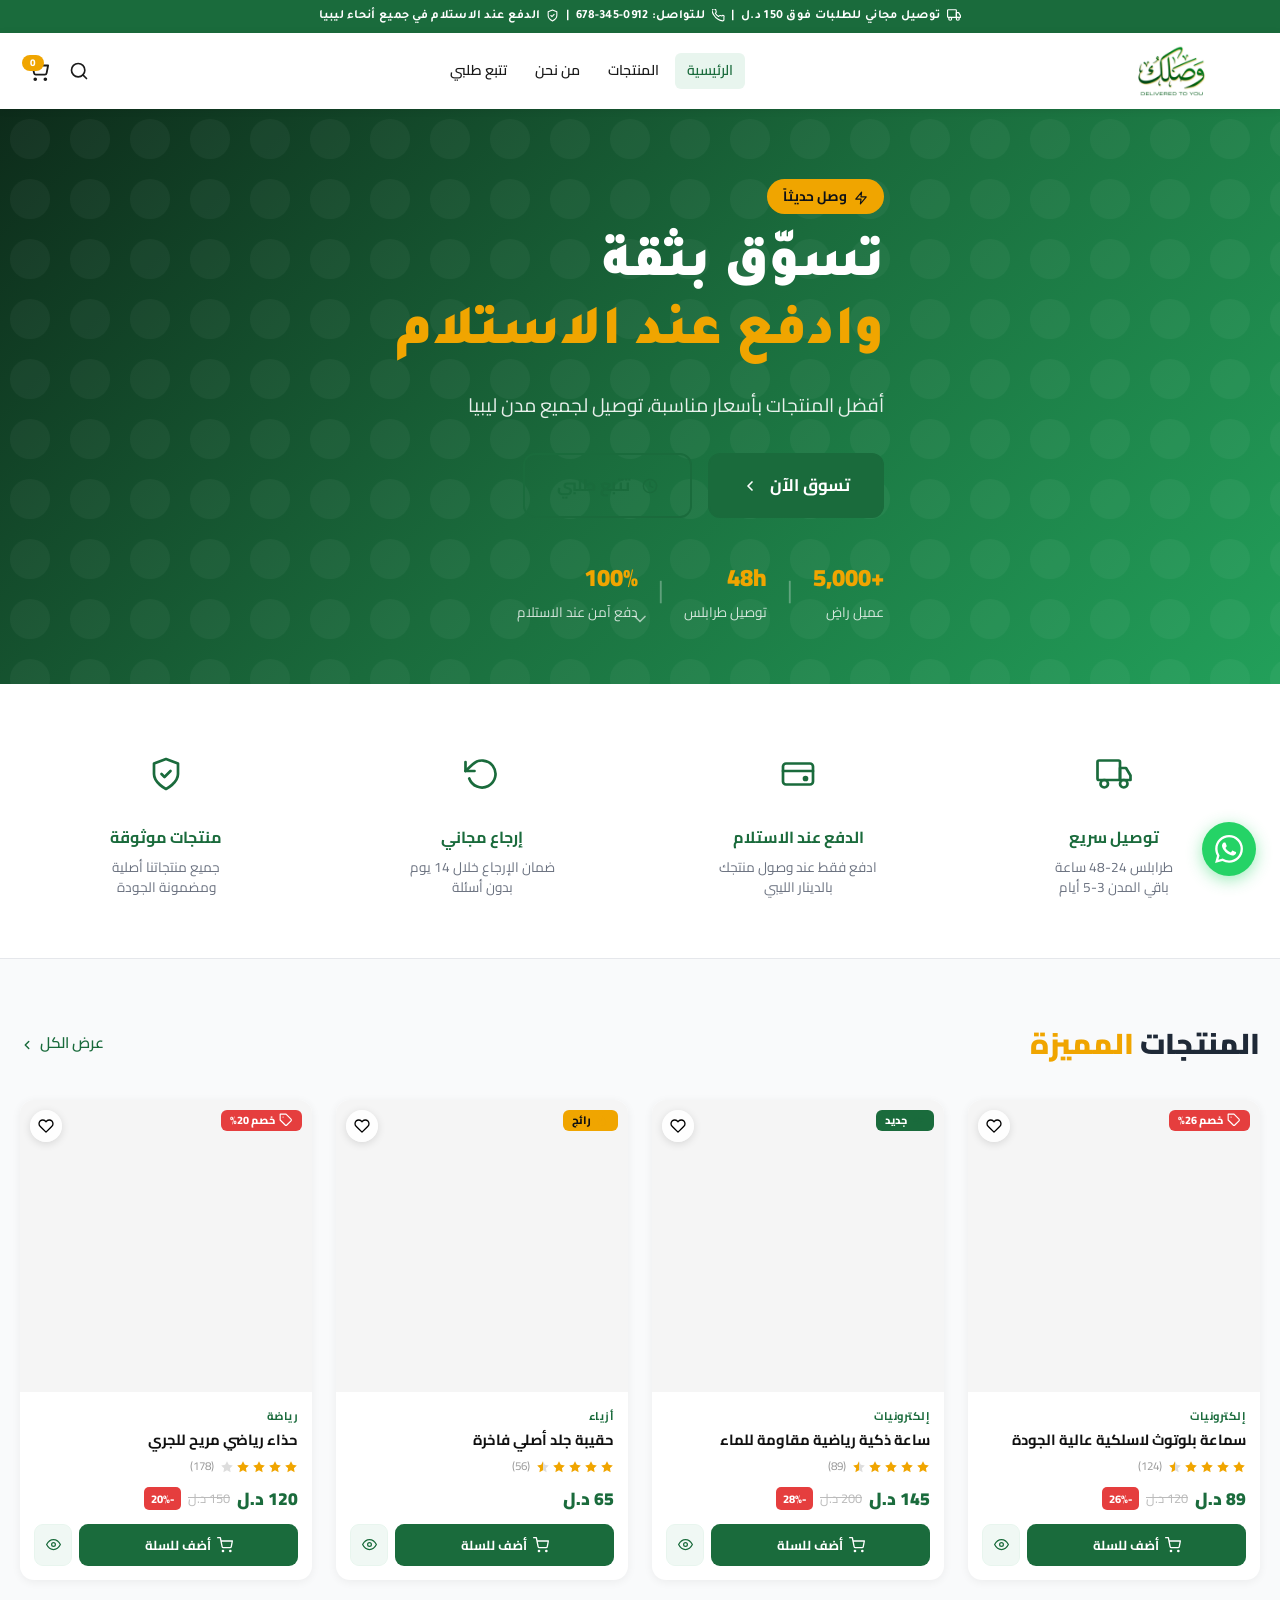
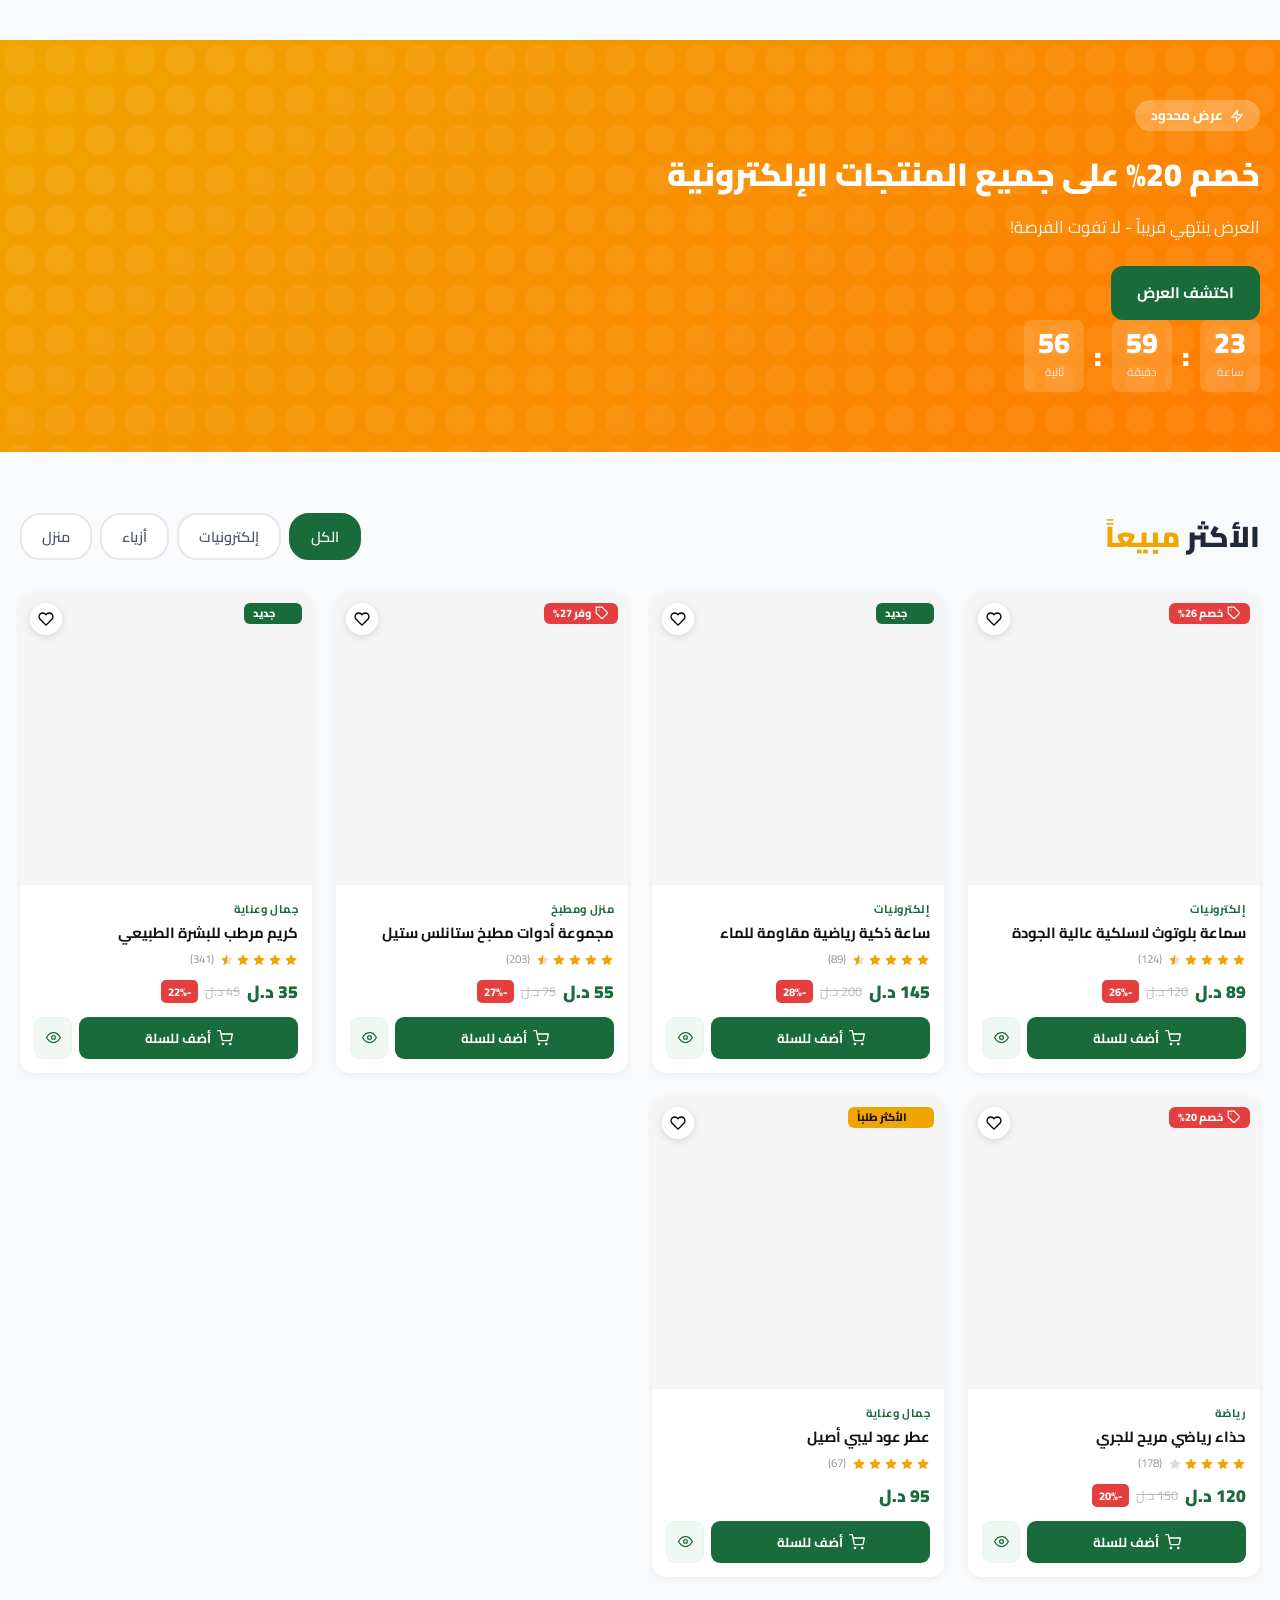
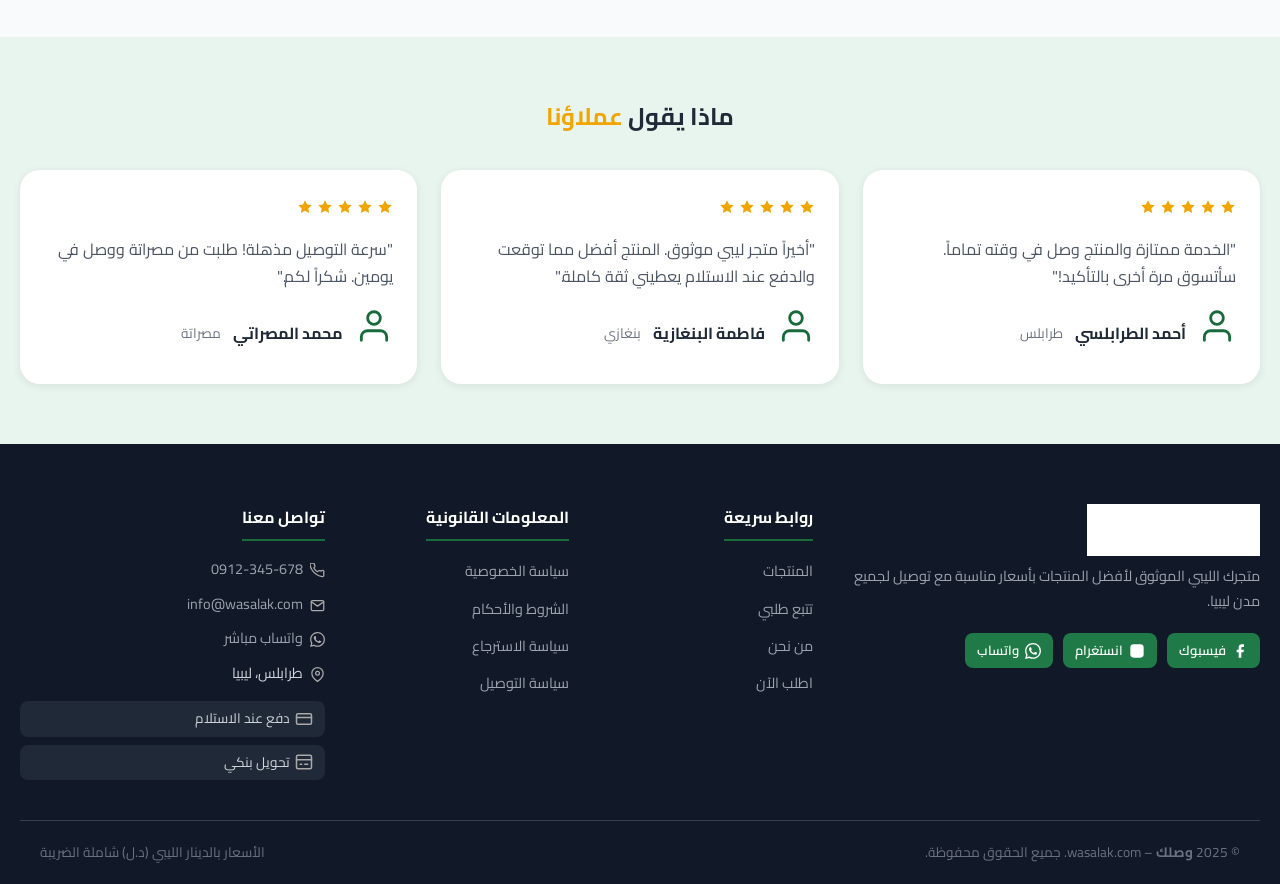
==== index.html @ 50a2eefa "Initial commit" ====
<!DOCTYPE html>
<html lang="ar" dir="rtl">
<head>
  <meta charset="UTF-8" />
  <meta name="viewport" content="width=device-width, initial-scale=1.0"/>
  <meta name="description" content="وصلك - متجرك الليبي الموثوق. تسوق بأمان وادفع عند الاستلام. توصيل سريع لجميع مدن ليبيا."/>
  <meta name="keywords" content="وصلك, متجر ليبيا, تسوق اونلاين ليبيا, دفع عند الاستلام, توصيل طرابلس, بنغازي, wasalak"/>
  <meta name="author" content="wasalak.com"/>
  <meta name="robots" content="index, follow"/>
  <meta name="geo.region" content="LY"/>
  <meta name="geo.placename" content="Libya"/>
  <meta property="og:title" content="وصلك | تسوق بأمان وادفع عند الاستلام"/>
  <meta property="og:description" content="أفضل تجربة تسوق إلكتروني في ليبيا - منتجات أصلية، توصيل سريع، دفع عند الاستلام."/>
  <meta property="og:type" content="website"/>
  <meta property="og:url" content="https://wasalak.com/"/>
  <meta property="og:image" content="https://wasalak.com/assets/og-image.png"/>
  <meta property="og:locale" content="ar_LY"/>
  <meta property="og:site_name" content="وصلك - wasalak.com"/>
  <meta name="twitter:card" content="summary_large_image"/>
  <meta name="twitter:title" content="وصلك | تسوق بأمان وادفع عند الاستلام"/>
  <meta name="twitter:image" content="https://wasalak.com/assets/og-image.png"/>
  <title>وصلك | تسوق بأمان وادفع عند الاستلام – wasalak.com</title>

  <link rel="icon" type="image/png" href="assets/favicon.png"/>
  <link rel="icon" type="image/svg+xml" href="assets/favicon.svg"/>
  <link rel="apple-touch-icon" href="assets/favicon.png"/>
  <meta name="theme-color" content="#1a6b3c"/>

  <link rel="preconnect" href="https://fonts.googleapis.com"/>
  <link rel="preconnect" href="https://fonts.gstatic.com" crossorigin/>
  <link href="https://fonts.googleapis.com/css2?family=Cairo:wght@300;400;600;700;900&family=Tajawal:wght@300;400;500;700;800&display=swap" rel="stylesheet"/>

  <!-- Meta Pixel -->
  <script>
    !function(f,b,e,v,n,t,s){
      if(f.fbq)return;n=f.fbq=function(){n.callMethod?
      n.callMethod.apply(n,arguments):n.queue.push(arguments)};
      if(!f._fbq)f._fbq=n;n.push=n;n.loaded=!0;n.version='2.0';
      n.queue=[];t=b.createElement(e);t.async=!0;
      t.src=v;s=b.getElementsByTagName(e)[0];
      s.parentNode.insertBefore(t,s)}(window,document,'script',
      'https://connect.facebook.net/en_US/fbevents.js');
    fbq('init','YOUR_PIXEL_ID');
    fbq('track','PageView');
  </script>
  <noscript><img height="1" width="1" style="display:none"
    src="https://www.facebook.com/tr?id=YOUR_PIXEL_ID&ev=PageView&noscript=1"/></noscript>

  <!-- Schema.org JSON-LD -->
  <script type="application/ld+json">
  {
    "@context":"https://schema.org",
    "@type":"Store",
    "name":"وصلك",
    "alternateName":"wasalak",
    "url":"https://wasalak.com",
    "logo":"https://wasalak.com/assets/logo.png",
    "description":"متجر إلكتروني ليبي موثوق - دفع عند الاستلام لجميع مدن ليبيا",
    "address":{"@type":"PostalAddress","addressLocality":"طرابلس","addressCountry":"LY"},
    "telephone":"+218912345678",
    "email":"info@wasalak.com",
    "currenciesAccepted":"LYD",
    "paymentAccepted":"Cash on Delivery",
    "areaServed":"LY"
  }
  </script>

  <link rel="stylesheet" href="css/style.css"/>

  <!-- ============================================================
       CSS PATCH – Header compact + icônes SVG
       (à migrer dans style.css lors de la refonte globale)
  ============================================================ -->
  <style>
    /* ── Icônes SVG génériques ── */
    .icon {
      display: inline-block;
      vertical-align: middle;
      flex-shrink: 0;
      line-height: 1;
    }
    .icon svg {
      display: block;
      fill: none;
      stroke: currentColor;
      stroke-width: 1.8;
      stroke-linecap: round;
      stroke-linejoin: round;
    }

    /* ── Top-bar plus fine ── */
    .top-bar {
      padding: 6px 0;
      font-size: 0.78rem;
      background: #1a6b3c;
      color: #fff;
      text-align: center;
    }

    /* ── Header compact ── */
    .header {
      position: sticky;
      top: 0;
      z-index: 1000;
      background: #ffffff;
      box-shadow: 0 1px 8px rgba(0,0,0,.08);
    }
    .header-inner {
      display: flex;
      align-items: center;
      justify-content: space-between;
      gap: 12px;
      padding-top: 12px;      /* ← réduit (était ~16-20px) */
      padding-bottom: 12px;   /* ← réduit */
      min-height: 68px;      /* ← hauteur totale compacte */
    }

    /* ── Logo ── */
    .logo-link {
      display: inline-flex;
      align-items: center;
      text-decoration: none;
      flex-shrink: 0;
    }
    .logo-link img {
      height: 52px;          /* ← réduit vs 52px */
      width: auto;
      display: block;
      object-fit: contain;
      transition: opacity .2s;
    }
    .logo-link img:hover { opacity: .85; }

    /* ── Nav ── */
    .nav-menu { display: flex; align-items: center; gap: 4px; }
    .nav-link {
      padding: 6px 12px;
      font-size: 0.88rem;
      font-weight: 600;
      color: #1a1a1a;
      text-decoration: none;
      border-radius: 6px;
      transition: background .2s, color .2s;
      white-space: nowrap;
    }
    .nav-link:hover,
    .nav-link.active { background: #e8f5ee; color: #1a6b3c; }

    /* ── Actions header ── */
    .header-actions {
      display: flex;
      align-items: center;
      gap: 6px;
    }
    .icon-btn {
      display: inline-flex;
      align-items: center;
      justify-content: center;
      background: none;
      border: none;
      cursor: pointer;
      padding: 7px;
      border-radius: 8px;
      color: #1a1a1a;
      transition: background .2s, color .2s;
      position: relative;
      text-decoration: none;
    }
    .icon-btn:hover { background: #e8f5ee; color: #1a6b3c; }

    /* Badge panier */
    .cart-count {
      position: absolute;
      top: 2px;
      left: 2px;          /* RTL : left au lieu de right */
      background: #f0a500;
      color: #fff;
      font-size: 0.62rem;
      font-weight: 800;
      min-width: 16px;
      height: 16px;
      border-radius: 99px;
      display: flex;
      align-items: center;
      justify-content: center;
      line-height: 1;
      pointer-events: none;
    }

    /* ── Hamburger ── */
    .menu-toggle {
      display: none;         /* caché desktop, visible mobile */
    }
    @media (max-width: 768px) {
      .nav-menu  { display: none; }
      .nav-menu.open {
        display: flex;
        flex-direction: column;
        position: absolute;
        top: 100%;
        right: 0; left: 0;
        background: #fff;
        padding: 12px 16px;
        box-shadow: 0 4px 16px rgba(0,0,0,.1);
        z-index: 999;
      }
      .menu-toggle { display: inline-flex; }
    }

    /* ── Search bar ── */
    .search-bar {
      border-top: 1px solid #e8f0e8;
      padding: 10px 0;
      background: #fff;
    }
    .search-bar .container {
      position: relative;
    }
    .search-input {
      width: 100%;
      padding: 9px 44px 9px 14px;
      border: 1.5px solid #d0e8d8;
      border-radius: 10px;
      font-family: 'Cairo', sans-serif;
      font-size: 0.9rem;
      outline: none;
      direction: rtl;
      transition: border-color .2s;
    }
    .search-input:focus { border-color: #1a6b3c; }

    /* ── Réassurance – icônes SVG ── */
    .r-icon svg { width:36px; height:36px; stroke:#1a6b3c; }

    /* ── Social Proof toast ── */
    .sale-notification {
      position: fixed;
      bottom: 90px;
      right: 20px;
      z-index: 9999;
      background: #fff;
      border-radius: 12px;
      box-shadow: 0 4px 24px rgba(0,0,0,.15);
      padding: 12px 16px;
      max-width: 300px;
      border-right: 4px solid #1a6b3c;
    }
    .notif-content {
      display: flex;
      align-items: center;
      gap: 10px;
    }
    .notif-icon svg { width:24px; height:24px; stroke:#1a6b3c; }
    .notif-close {
      background: none; border: none; cursor: pointer;
      color: #999; margin-right: auto; padding: 2px 6px;
      border-radius: 4px; font-size: .9rem;
    }
    .notif-close:hover { color: #e53e3e; background: #fff5f5; }

    /* ── WhatsApp float ── */
    .whatsapp-float {
      position: fixed;
      bottom: 24px;
      right: 24px;
      z-index: 9998;
      width: 54px; height: 54px;
      background: #25d366;
      border-radius: 50%;
      display: flex; align-items: center; justify-content: center;
      box-shadow: 0 4px 16px rgba(37,211,102,.45);
      transition: transform .2s, box-shadow .2s;
      text-decoration: none;
    }
    .whatsapp-float:hover {
      transform: scale(1.1);
      box-shadow: 0 6px 24px rgba(37,211,102,.55);
    }
    .whatsapp-float svg { width:28px; height:28px; }
    .whatsapp-tooltip {
      position: absolute;
      right: 62px;
      background: #333;
      color: #fff;
      padding: 4px 10px;
      border-radius: 6px;
      font-size: .75rem;
      white-space: nowrap;
      opacity: 0; pointer-events: none;
      transition: opacity .2s;
      font-family: 'Cairo', sans-serif;
    }
    .whatsapp-float:hover .whatsapp-tooltip { opacity: 1; }

    /* ── Scroll-top ── */
    .scroll-top {
      position: fixed;
      bottom: 88px;
      left: 24px;
      z-index: 9997;
      width: 42px; height: 42px;
      background: #1a6b3c;
      color: #fff;
      border: none; border-radius: 50%;
      cursor: pointer;
      display: flex; align-items: center; justify-content: center;
      box-shadow: 0 2px 10px rgba(26,107,60,.35);
      transition: opacity .3s, transform .2s;
      opacity: 0; pointer-events: none;
    }
    .scroll-top.visible { opacity: 1; pointer-events: auto; }
    .scroll-top:hover { transform: translateY(-2px); }
    .scroll-top svg { width:18px; height:18px; stroke:#fff; }

    /* ── Reviewer / testimonials ── */
    .reviewer-avatar svg { width:38px;height:38px;stroke:#1a6b3c; }

    /* ── Footer brand logo ── */
    .footer-logo { height:36px; filter: brightness(0) invert(1); }

    /* ── Payment icons ── */
    .payment-icon svg { width:22px;height:22px;stroke:#aaa;display:inline-block;vertical-align:middle; }

    /* ── Social btn SVG ── */
    .social-btn {
      display:inline-flex;align-items:center;gap:6px;
      padding:6px 12px; border-radius:8px;
      background:#1f7a47; color:#fff;
      font-size:.82rem; font-weight:600;
      text-decoration:none; transition:background .2s;
    }
    .social-btn:hover { background:#145c35; }
    .social-btn svg { width:16px;height:16px;fill:#fff;stroke:none; }
  </style>
</head>
<body>

<!-- ===== شريط الإشعار العلوي ===== -->
<div class="top-bar">
  <span>
    <!-- SVG : camion livraison -->
    <svg class="icon" style="width:14px;height:14px;vertical-align:middle;margin-left:3px;" viewBox="0 0 24 24" fill="none" stroke="#fff" stroke-width="2" stroke-linecap="round" stroke-linejoin="round"><rect x="1" y="3" width="15" height="13" rx="1"/><path d="M16 8h4l3 5v3h-7V8z"/><circle cx="5.5" cy="18.5" r="2.5"/><circle cx="18.5" cy="18.5" r="2.5"/></svg>
    توصيل مجاني للطلبات فوق 150 د.ل
    &nbsp;|&nbsp;
    <!-- SVG : téléphone -->
    <svg class="icon" style="width:13px;height:13px;vertical-align:middle;margin-left:3px;" viewBox="0 0 24 24" fill="none" stroke="#fff" stroke-width="2" stroke-linecap="round" stroke-linejoin="round"><path d="M22 16.92v3a2 2 0 01-2.18 2 19.79 19.79 0 01-8.63-3.07A19.5 19.5 0 013.07 10.8a19.79 19.79 0 01-3.07-8.68A2 2 0 012 0h3a2 2 0 012 1.72c.127.96.361 1.903.7 2.81a2 2 0 01-.45 2.11L6.09 7.91a16 16 0 006 6l1.27-1.27a2 2 0 012.11-.45c.907.339 1.85.573 2.81.7A2 2 0 0122 14.9v2.02z"/></svg>
    للتواصل: 0912-345-678
    &nbsp;|&nbsp;
    <!-- SVG : check shield -->
    <svg class="icon" style="width:13px;height:13px;vertical-align:middle;margin-left:3px;" viewBox="0 0 24 24" fill="none" stroke="#fff" stroke-width="2" stroke-linecap="round" stroke-linejoin="round"><path d="M12 22s8-4 8-10V5l-8-3-8 3v7c0 6 8 10 8 10z"/><polyline points="9 12 11 14 15 10"/></svg>
    الدفع عند الاستلام في جميع أنحاء ليبيا
  </span>
</div>

<!-- ===== الهيدر ===== -->
<header class="header" id="mainHeader">
  <div class="container header-inner">

    <!-- Logo -->
    <a href="index.html" class="logo-link" aria-label="وصلك - الصفحة الرئيسية">
      <img
        src="assets/logo.png"
        alt="وصلك | wasalak.com"
        height="40"
        width="auto"
        loading="eager"
        fetchpriority="high"
        onerror="this.onerror=null;this.src='assets/logo-fallback.svg';"
      />
    </a>

    <!-- Navigation -->
    <nav class="nav-menu" id="navMenu" role="navigation" aria-label="القائمة الرئيسية">
      <a href="index.html"   class="nav-link active">الرئيسية</a>
      <a href="catalog.html" class="nav-link">المنتجات</a>
      <a href="about.html"   class="nav-link">من نحن</a>
      <a href="track.html"   class="nav-link">تتبع طلبي</a>
    </nav>

    <!-- Actions -->
    <div class="header-actions">

      <!-- Bouton Recherche -->
      <button class="icon-btn search-btn" onclick="toggleSearch()" aria-label="بحث">
        <svg width="20" height="20" viewBox="0 0 24 24" fill="none"
             stroke="currentColor" stroke-width="2"
             stroke-linecap="round" stroke-linejoin="round">
          <circle cx="11" cy="11" r="8"/>
          <line x1="21" y1="21" x2="16.65" y2="16.65"/>
        </svg>
      </button>

      <!-- Bouton Panier -->
      <a href="catalog.html" class="icon-btn cart-btn" aria-label="عربة التسوق">
        <svg width="22" height="22" viewBox="0 0 24 24" fill="none"
             stroke="currentColor" stroke-width="2"
             stroke-linecap="round" stroke-linejoin="round">
          <circle cx="9"  cy="21" r="1"/>
          <circle cx="20" cy="21" r="1"/>
          <path d="M1 1h4l2.68 13.39a2 2 0 002 1.61h9.72a2 2 0 002-1.61L23 6H6"/>
        </svg>
        <span class="cart-count" id="cartCount">0</span>
      </a>

      <!-- Hamburger mobile -->
      <button class="icon-btn menu-toggle" onclick="toggleMenu()" aria-label="القائمة" aria-expanded="false">
        <svg width="22" height="22" viewBox="0 0 24 24" fill="none"
             stroke="currentColor" stroke-width="2"
             stroke-linecap="round" stroke-linejoin="round">
          <line x1="3" y1="6"  x2="21" y2="6"/>
          <line x1="3" y1="12" x2="21" y2="12"/>
          <line x1="3" y1="18" x2="21" y2="18"/>
        </svg>
      </button>
    </div>
  </div>

  <!-- Barre de recherche -->
  <div class="search-bar" id="searchBar" style="display:none;">
    <div class="container" style="position:relative;">
      <svg style="position:absolute;top:50%;transform:translateY(-50%);right:14px;pointer-events:none;width:18px;height:18px;"
           viewBox="0 0 24 24" fill="none" stroke="#888" stroke-width="2"
           stroke-linecap="round" stroke-linejoin="round">
        <circle cx="11" cy="11" r="8"/>
        <line x1="21" y1="21" x2="16.65" y2="16.65"/>
      </svg>
      <input
        type="text"
        placeholder="ابحث عن منتج..."
        class="search-input"
        oninput="searchProducts(this.value)"
        aria-label="بحث عن منتج"
      />
      <div class="search-results" id="searchResults" role="listbox"></div>
    </div>
  </div>
</header>

<!-- ===== Hero ===== -->
<section class="hero" aria-label="الصفحة الرئيسية" style="padding: 50px 0 40px; min-height: unset;">
  <div class="hero-bg"></div>
  <div class="container hero-content" style="padding-top: 20px; padding-bottom: 20px;">
    <div class="hero-badge">
      <svg style="width:14px;height:14px;vertical-align:middle;margin-left:4px;" viewBox="0 0 24 24" fill="none" stroke="currentColor" stroke-width="2" stroke-linecap="round" stroke-linejoin="round"><polygon points="13 2 3 14 12 14 11 22 21 10 12 10 13 2"/></svg>
      وصل حديثاً
    </div>
    <h1 class="hero-title">
      تسوّق بثقة<br/>
      <span class="highlight">وادفع عند الاستلام</span>
    </h1>
    <p class="hero-subtitle">أفضل المنتجات بأسعار مناسبة، توصيل لجميع مدن ليبيا</p>
    <div class="hero-actions">
      <a href="catalog.html" class="btn btn-primary btn-large">
        تسوق الآن
        <svg style="width:16px;height:16px;vertical-align:middle;margin-right:4px;" viewBox="0 0 24 24" fill="none" stroke="currentColor" stroke-width="2.5" stroke-linecap="round" stroke-linejoin="round"><polyline points="15 18 9 12 15 6"/></svg>
      </a>
      <a href="track.html" class="btn btn-outline btn-large">
        <svg style="width:16px;height:16px;vertical-align:middle;margin-left:4px;" viewBox="0 0 24 24" fill="none" stroke="currentColor" stroke-width="2" stroke-linecap="round" stroke-linejoin="round"><circle cx="12" cy="12" r="10"/><polyline points="12 6 12 12 16 14"/></svg>
        تتبع طلبي
      </a>
    </div>
    <div class="hero-stats">
      <div class="stat">
        <strong>+5,000</strong>
        <span>عميل راضٍ</span>
      </div>
      <div class="stat-divider" aria-hidden="true">|</div>
      <div class="stat">
        <strong>48h</strong>
        <span>توصيل طرابلس</span>
      </div>
      <div class="stat-divider" aria-hidden="true">|</div>
      <div class="stat">
        <strong>100%</strong>
        <span>دفع آمن عند الاستلام</span>
      </div>
    </div>
  </div>
  <div class="hero-scroll-indicator" aria-hidden="true" style="padding-bottom: 12px;">
    <svg width="20" height="20" viewBox="0 0 24 24" fill="none" stroke="currentColor" stroke-width="2" stroke-linecap="round" stroke-linejoin="round"><polyline points="6 9 12 15 18 9"/></svg>
  </div>
</section>


<!-- ===== Réassurance ===== -->
<section class="reassurance" aria-label="مميزاتنا">
  <div class="container">
    <div class="reassurance-grid">

      <div class="reassurance-item">
        <span class="r-icon" aria-hidden="true">
          <!-- SVG : camion -->
          <svg viewBox="0 0 24 24" fill="none" stroke-width="1.8" stroke-linecap="round" stroke-linejoin="round"><rect x="1" y="3" width="15" height="13" rx="1"/><path d="M16 8h4l3 5v3h-7V8z"/><circle cx="5.5" cy="18.5" r="2.5"/><circle cx="18.5" cy="18.5" r="2.5"/></svg>
        </span>
        <h3>توصيل سريع</h3>
        <p>طرابلس 24-48 ساعة<br/>باقي المدن 3-5 أيام</p>
      </div>

      <div class="reassurance-item">
        <span class="r-icon" aria-hidden="true">
          <!-- SVG : wallet COD -->
          <svg viewBox="0 0 24 24" fill="none" stroke-width="1.8" stroke-linecap="round" stroke-linejoin="round"><rect x="2" y="5" width="20" height="14" rx="2"/><path d="M2 10h20"/><circle cx="17" cy="15" r="1" fill="currentColor"/></svg>
        </span>
        <h3>الدفع عند الاستلام</h3>
        <p>ادفع فقط عند وصول منتجك<br/>بالدينار الليبي</p>
      </div>

      <div class="reassurance-item">
        <span class="r-icon" aria-hidden="true">
          <!-- SVG : retour / refresh -->
          <svg viewBox="0 0 24 24" fill="none" stroke-width="1.8" stroke-linecap="round" stroke-linejoin="round"><polyline points="1 4 1 10 7 10"/><path d="M3.51 15a9 9 0 102.13-9.36L1 10"/></svg>
        </span>
        <h3>إرجاع مجاني</h3>
        <p>ضمان الإرجاع خلال 14 يوم<br/>بدون أسئلة</p>
      </div>

      <div class="reassurance-item">
        <span class="r-icon" aria-hidden="true">
          <!-- SVG : shield check -->
          <svg viewBox="0 0 24 24" fill="none" stroke-width="1.8" stroke-linecap="round" stroke-linejoin="round"><path d="M12 22s8-4 8-10V5l-8-3-8 3v7c0 6 8 10 8 10z"/><polyline points="9 12 11 14 15 10"/></svg>
        </span>
        <h3>منتجات موثوقة</h3>
        <p>جميع منتجاتنا أصلية<br/>ومضمونة الجودة</p>
      </div>

    </div>
  </div>
</section>

<!-- ===== المنتجات المميزة ===== -->
<section class="featured-products section" aria-label="المنتجات المميزة">
  <div class="container">
    <div class="section-header">
      <h2>المنتجات <span class="highlight">المميزة</span></h2>
      <a href="catalog.html" class="view-all">
        عرض الكل
        <svg style="width:14px;height:14px;vertical-align:middle;margin-right:3px;" viewBox="0 0 24 24" fill="none" stroke="currentColor" stroke-width="2.5" stroke-linecap="round" stroke-linejoin="round"><polyline points="15 18 9 12 15 6"/></svg>
      </a>
    </div>
    <div class="products-grid" id="featuredProducts" role="list"></div>
  </div>
</section>

<!-- ===== بانر العروض ===== -->
<section class="promo-banner" aria-label="عروض خاصة">
  <div class="container">
    <div class="promo-content">
      <span class="promo-tag">
        <svg style="width:14px;height:14px;vertical-align:middle;margin-left:4px;" viewBox="0 0 24 24" fill="none" stroke="currentColor" stroke-width="2" stroke-linecap="round" stroke-linejoin="round"><polygon points="13 2 3 14 12 14 11 22 21 10 12 10 13 2"/></svg>
        عرض محدود
      </span>
      <h2>خصم 20% على جميع المنتجات الإلكترونية</h2>
      <p>العرض ينتهي قريباً - لا تفوت الفرصة!</p>
      <a href="catalog.html?cat=electronics" class="btn btn-primary">اكتشف العرض</a>
    </div>
    <div class="promo-timer" id="promoTimer" aria-live="polite"></div>
  </div>
</section>

<!-- ===== الأكثر مبيعاً ===== -->
<section class="bestsellers section" aria-label="الأكثر مبيعاً">
  <div class="container">
    <div class="section-header">
      <h2>الأكثر <span class="highlight">مبيعاً</span></h2>
      <div class="category-tabs" id="categoryTabs" role="tablist">
        <button class="tab-btn active" data-cat="all"         role="tab" aria-selected="true">الكل</button>
        <button class="tab-btn"        data-cat="electronics" role="tab" aria-selected="false">إلكترونيات</button>
        <button class="tab-btn"        data-cat="fashion"     role="tab" aria-selected="false">أزياء</button>
        <button class="tab-btn"        data-cat="home"        role="tab" aria-selected="false">منزل</button>
      </div>
    </div>
    <div class="products-grid" id="bestsellerProducts" role="list"></div>
  </div>
</section>

<!-- ===== Social Proof Toast ===== -->
<div class="sale-notification" id="saleNotification" style="display:none;"
     role="alert" aria-live="polite" aria-atomic="true">
  <div class="notif-content">
    <span class="notif-icon">
      <!-- SVG : panier -->
      <svg width="22" height="22" viewBox="0 0 24 24" fill="none"
           stroke="#1a6b3c" stroke-width="2"
           stroke-linecap="round" stroke-linejoin="round">
        <circle cx="9"  cy="21" r="1"/>
        <circle cx="20" cy="21" r="1"/>
        <path d="M1 1h4l2.68 13.39a2 2 0 002 1.61h9.72a2 2 0 002-1.61L23 6H6"/>
      </svg>
    </span>
    <div class="notif-text">
      <strong id="notifCity">عميل من طرابلس</strong>
      <span id="notifProduct">اشترى للتو هذا المنتج</span>
    </div>
    <button onclick="closeSaleNotif()" class="notif-close" aria-label="إغلاق الإشعار">
      <svg width="14" height="14" viewBox="0 0 24 24" fill="none"
           stroke="currentColor" stroke-width="2.5"
           stroke-linecap="round" stroke-linejoin="round">
        <line x1="18" y1="6" x2="6" y2="18"/>
        <line x1="6"  y1="6" x2="18" y2="18"/>
      </svg>
    </button>
  </div>
</div>

<!-- ===== آراء العملاء ===== -->
<section class="testimonials section" aria-label="آراء العملاء">
  <div class="container">
    <h2 class="text-center">ماذا يقول <span class="highlight">عملاؤنا</span></h2>
    <div class="testimonials-slider" id="testimonialsSlider">

      <div class="testimonial-card">
        <div class="stars" aria-label="5 نجوم">
          <!-- 5 étoiles SVG -->
          <svg width="16" height="16" viewBox="0 0 24 24" fill="#f0a500" stroke="none"><polygon points="12 2 15.09 8.26 22 9.27 17 14.14 18.18 21.02 12 17.77 5.82 21.02 7 14.14 2 9.27 8.91 8.26 12 2"/></svg>
          <svg width="16" height="16" viewBox="0 0 24 24" fill="#f0a500" stroke="none"><polygon points="12 2 15.09 8.26 22 9.27 17 14.14 18.18 21.02 12 17.77 5.82 21.02 7 14.14 2 9.27 8.91 8.26 12 2"/></svg>
          <svg width="16" height="16" viewBox="0 0 24 24" fill="#f0a500" stroke="none"><polygon points="12 2 15.09 8.26 22 9.27 17 14.14 18.18 21.02 12 17.77 5.82 21.02 7 14.14 2 9.27 8.91 8.26 12 2"/></svg>
          <svg width="16" height="16" viewBox="0 0 24 24" fill="#f0a500" stroke="none"><polygon points="12 2 15.09 8.26 22 9.27 17 14.14 18.18 21.02 12 17.77 5.82 21.02 7 14.14 2 9.27 8.91 8.26 12 2"/></svg>
          <svg width="16" height="16" viewBox="0 0 24 24" fill="#f0a500" stroke="none"><polygon points="12 2 15.09 8.26 22 9.27 17 14.14 18.18 21.02 12 17.77 5.82 21.02 7 14.14 2 9.27 8.91 8.26 12 2"/></svg>
        </div>
        <p>"الخدمة ممتازة والمنتج وصل في وقته تماماً. سأتسوق مرة أخرى بالتأكيد!"</p>
        <div class="reviewer">
          <span class="reviewer-avatar" aria-hidden="true">
            <!-- SVG : user -->
            <svg width="36" height="36" viewBox="0 0 24 24" fill="none"
                 stroke="#1a6b3c" stroke-width="1.8"
                 stroke-linecap="round" stroke-linejoin="round">
              <path d="M20 21v-2a4 4 0 00-4-4H8a4 4 0 00-4 4v2"/>
              <circle cx="12" cy="7" r="4"/>
            </svg>
          </span>
          <strong>أحمد الطرابلسي</strong>
          <small>طرابلس</small>
        </div>
      </div>

      <div class="testimonial-card">
        <div class="stars" aria-label="5 نجوم">
          <svg width="16" height="16" viewBox="0 0 24 24" fill="#f0a500" stroke="none"><polygon points="12 2 15.09 8.26 22 9.27 17 14.14 18.18 21.02 12 17.77 5.82 21.02 7 14.14 2 9.27 8.91 8.26 12 2"/></svg>
          <svg width="16" height="16" viewBox="0 0 24 24" fill="#f0a500" stroke="none"><polygon points="12 2 15.09 8.26 22 9.27 17 14.14 18.18 21.02 12 17.77 5.82 21.02 7 14.14 2 9.27 8.91 8.26 12 2"/></svg>
          <svg width="16" height="16" viewBox="0 0 24 24" fill="#f0a500" stroke="none"><polygon points="12 2 15.09 8.26 22 9.27 17 14.14 18.18 21.02 12 17.77 5.82 21.02 7 14.14 2 9.27 8.91 8.26 12 2"/></svg>
          <svg width="16" height="16" viewBox="0 0 24 24" fill="#f0a500" stroke="none"><polygon points="12 2 15.09 8.26 22 9.27 17 14.14 18.18 21.02 12 17.77 5.82 21.02 7 14.14 2 9.27 8.91 8.26 12 2"/></svg>
          <svg width="16" height="16" viewBox="0 0 24 24" fill="#f0a500" stroke="none"><polygon points="12 2 15.09 8.26 22 9.27 17 14.14 18.18 21.02 12 17.77 5.82 21.02 7 14.14 2 9.27 8.91 8.26 12 2"/></svg>
        </div>
        <p>"أخيراً متجر ليبي موثوق. المنتج أفضل مما توقعت والدفع عند الاستلام يعطيني ثقة كاملة."</p>
        <div class="reviewer">
          <span class="reviewer-avatar" aria-hidden="true">
            <svg width="36" height="36" viewBox="0 0 24 24" fill="none"
                 stroke="#1a6b3c" stroke-width="1.8"
                 stroke-linecap="round" stroke-linejoin="round">
              <path d="M20 21v-2a4 4 0 00-4-4H8a4 4 0 00-4 4v2"/>
              <circle cx="12" cy="7" r="4"/>
            </svg>
          </span>
          <strong>فاطمة البنغازية</strong>
          <small>بنغازي</small>
        </div>
      </div>

      <div class="testimonial-card">
        <div class="stars" aria-label="5 نجوم">
          <svg width="16" height="16" viewBox="0 0 24 24" fill="#f0a500" stroke="none"><polygon points="12 2 15.09 8.26 22 9.27 17 14.14 18.18 21.02 12 17.77 5.82 21.02 7 14.14 2 9.27 8.91 8.26 12 2"/></svg>
          <svg width="16" height="16" viewBox="0 0 24 24" fill="#f0a500" stroke="none"><polygon points="12 2 15.09 8.26 22 9.27 17 14.14 18.18 21.02 12 17.77 5.82 21.02 7 14.14 2 9.27 8.91 8.26 12 2"/></svg>
          <svg width="16" height="16" viewBox="0 0 24 24" fill="#f0a500" stroke="none"><polygon points="12 2 15.09 8.26 22 9.27 17 14.14 18.18 21.02 12 17.77 5.82 21.02 7 14.14 2 9.27 8.91 8.26 12 2"/></svg>
          <svg width="16" height="16" viewBox="0 0 24 24" fill="#f0a500" stroke="none"><polygon points="12 2 15.09 8.26 22 9.27 17 14.14 18.18 21.02 12 17.77 5.82 21.02 7 14.14 2 9.27 8.91 8.26 12 2"/></svg>
          <svg width="16" height="16" viewBox="0 0 24 24" fill="#f0a500" stroke="none"><polygon points="12 2 15.09 8.26 22 9.27 17 14.14 18.18 21.02 12 17.77 5.82 21.02 7 14.14 2 9.27 8.91 8.26 12 2"/></svg>
        </div>
        <p>"سرعة التوصيل مذهلة! طلبت من مصراتة ووصل في يومين. شكراً لكم."</p>
        <div class="reviewer">
          <span class="reviewer-avatar" aria-hidden="true">
            <svg width="36" height="36" viewBox="0 0 24 24" fill="none"
                 stroke="#1a6b3c" stroke-width="1.8"
                 stroke-linecap="round" stroke-linejoin="round">
              <path d="M20 21v-2a4 4 0 00-4-4H8a4 4 0 00-4 4v2"/>
              <circle cx="12" cy="7" r="4"/>
            </svg>
          </span>
          <strong>محمد المصراتي</strong>
          <small>مصراتة</small>
        </div>
      </div>

    </div>
  </div>
</section>

<!-- ===== Footer ===== -->
<footer class="footer" role="contentinfo">
  <div class="container">
    <div class="footer-grid">

      <!-- Brand -->
      <div class="footer-col footer-brand">
        <a href="index.html" class="logo-link" aria-label="وصلك - الصفحة الرئيسية">
          <img src="assets/logo.png" alt="وصلك | wasalak.com"
               height="36" width="auto" loading="lazy"
               class="footer-logo"
               onerror="this.onerror=null;this.src='assets/logo-fallback.svg';"/>
        </a>
        <p>متجرك الليبي الموثوق لأفضل المنتجات بأسعار مناسبة مع توصيل لجميع مدن ليبيا.</p>
        <div class="social-links">

          <!-- Facebook -->
          <a href="https://www.facebook.com/wasalak" class="social-btn"
             aria-label="فيسبوك" target="_blank" rel="noopener">
            <svg viewBox="0 0 24 24" fill="#fff"><path d="M18 2h-3a5 5 0 00-5 5v3H7v4h3v8h4v-8h3l1-4h-4V7a1 1 0 011-1h3z"/></svg>
            فيسبوك
          </a>

          <!-- Instagram -->
          <a href="https://www.instagram.com/wasalak" class="social-btn"
             aria-label="انستغرام" target="_blank" rel="noopener">
            <svg viewBox="0 0 24 24" fill="none" stroke="#fff" stroke-width="2" stroke-linecap="round" stroke-linejoin="round"><rect x="2" y="2" width="20" height="20" rx="5" ry="5"/><path d="M16 11.37A4 4 0 1112.63 8 4 4 0 0116 11.37z"/><line x1="17.5" y1="6.5" x2="17.51" y2="6.5"/></svg>
            انستغرام
          </a>

          <!-- WhatsApp -->
          <a href="https://wa.me/218912345678" class="social-btn"
             aria-label="واتساب" target="_blank" rel="noopener">
            <svg viewBox="0 0 24 24" fill="#fff"><path d="M17.472 14.382c-.297-.149-1.758-.867-2.03-.967-.273-.099-.471-.148-.67.15-.197.297-.767.966-.94 1.164-.173.199-.347.223-.644.075-.297-.15-1.255-.463-2.39-1.475-.883-.788-1.48-1.761-1.653-2.059-.173-.297-.018-.458.13-.606.134-.133.298-.347.446-.52.149-.174.198-.298.298-.497.099-.198.05-.371-.025-.52-.075-.149-.669-1.612-.916-2.207-.242-.579-.487-.5-.669-.51-.173-.008-.371-.01-.57-.01-.198 0-.52.074-.792.372-.272.297-1.04 1.016-1.04 2.479 0 1.462 1.065 2.875 1.213 3.074.149.198 2.096 3.2 5.077 4.487.709.306 1.262.489 1.694.625.712.227 1.36.195 1.871.118.571-.085 1.758-.719 2.006-1.413.248-.694.248-1.289.173-1.413-.074-.124-.272-.198-.57-.347m-5.421 7.403h-.004a9.87 9.87 0 01-5.031-1.378l-.361-.214-3.741.982.998-3.648-.235-.374a9.86 9.86 0 01-1.51-5.26c.001-5.45 4.436-9.884 9.888-9.884 2.64 0 5.122 1.03 6.988 2.898a9.825 9.825 0 012.893 6.994c-.003 5.45-4.437 9.884-9.885 9.884m8.413-18.297A11.815 11.815 0 0012.05 0C5.495 0 .16 5.335.157 11.892c0 2.096.547 4.142 1.588 5.945L.057 24l6.305-1.654a11.882 11.882 0 005.683 1.448h.005c6.554 0 11.89-5.335 11.893-11.893a11.821 11.821 0 00-3.48-8.413z"/></svg>
            واتساب
          </a>

        </div>
      </div>

      <!-- Liens rapides -->
      <div class="footer-col">
        <h4>روابط سريعة</h4>
        <ul>
          <li><a href="catalog.html">المنتجات</a></li>
          <li><a href="track.html">تتبع طلبي</a></li>
          <li><a href="about.html">من نحن</a></li>
          <li><a href="checkout.html">اطلب الآن</a></li>
        </ul>
      </div>

      <!-- Légal -->
      <div class="footer-col">
        <h4>المعلومات القانونية</h4>
        <ul>
          <li><a href="privacy.html">سياسة الخصوصية</a></li>
          <li><a href="terms.html">الشروط والأحكام</a></li>
          <li><a href="returns.html">سياسة الاسترجاع</a></li>
          <li><a href="shipping.html">سياسة التوصيل</a></li>
        </ul>
      </div>

      <!-- Contact -->
      <div class="footer-col">
        <h4>تواصل معنا</h4>
        <address class="contact-info" style="font-style:normal;">
          <p>
            <svg class="payment-icon" viewBox="0 0 24 24" fill="none" stroke="#aaa" stroke-width="2" stroke-linecap="round" stroke-linejoin="round" style="width:15px;height:15px;vertical-align:middle;margin-left:4px;"><path d="M22 16.92v3a2 2 0 01-2.18 2 19.79 19.79 0 01-8.63-3.07A19.5 19.5 0 013.07 10.8a19.79 19.79 0 01-3.07-8.68A2 2 0 012 0h3a2 2 0 012 1.72c.127.96.361 1.903.7 2.81a2 2 0 01-.45 2.11L6.09 7.91a16 16 0 006 6l1.27-1.27a2 2 0 012.11-.45c.907.339 1.85.573 2.81.7A2 2 0 0122 14.9v2.02z"/></svg>
            <a href="tel:+218912345678">0912-345-678</a>
          </p>
          <p>
            <svg style="width:15px;height:15px;vertical-align:middle;margin-left:4px;" viewBox="0 0 24 24" fill="none" stroke="#aaa" stroke-width="2" stroke-linecap="round" stroke-linejoin="round"><path d="M4 4h16c1.1 0 2 .9 2 2v12c0 1.1-.9 2-2 2H4c-1.1 0-2-.9-2-2V6c0-1.1.9-2 2-2z"/><polyline points="22,6 12,13 2,6"/></svg>
            <a href="mailto:info@wasalak.com">info@wasalak.com</a>
          </p>
          <p>
            <svg style="width:15px;height:15px;vertical-align:middle;margin-left:4px;" viewBox="0 0 24 24" fill="#aaa" stroke="none"><path d="M17.472 14.382c-.297-.149-1.758-.867-2.03-.967-.273-.099-.471-.148-.67.15-.197.297-.767.966-.94 1.164-.173.199-.347.223-.644.075-.297-.15-1.255-.463-2.39-1.475-.883-.788-1.48-1.761-1.653-2.059-.173-.297-.018-.458.13-.606.134-.133.298-.347.446-.52.149-.174.198-.298.298-.497.099-.198.05-.371-.025-.52-.075-.149-.669-1.612-.916-2.207-.242-.579-.487-.5-.669-.51-.173-.008-.371-.01-.57-.01-.198 0-.52.074-.792.372-.272.297-1.04 1.016-1.04 2.479 0 1.462 1.065 2.875 1.213 3.074.149.198 2.096 3.2 5.077 4.487.709.306 1.262.489 1.694.625.712.227 1.36.195 1.871.118.571-.085 1.758-.719 2.006-1.413.248-.694.248-1.289.173-1.413-.074-.124-.272-.198-.57-.347m-5.421 7.403h-.004a9.87 9.87 0 01-5.031-1.378l-.361-.214-3.741.982.998-3.648-.235-.374a9.86 9.86 0 01-1.51-5.26c.001-5.45 4.436-9.884 9.888-9.884 2.64 0 5.122 1.03 6.988 2.898a9.825 9.825 0 012.893 6.994c-.003 5.45-4.437 9.884-9.885 9.884m8.413-18.297A11.815 11.815 0 0012.05 0C5.495 0 .16 5.335.157 11.892c0 2.096.547 4.142 1.588 5.945L.057 24l6.305-1.654a11.882 11.882 0 005.683 1.448h.005c6.554 0 11.89-5.335 11.893-11.893a11.821 11.821 0 00-3.48-8.413z"/></svg>
            <a href="https://wa.me/218912345678" target="_blank" rel="noopener">واتساب مباشر</a>
          </p>
          <p>
            <svg style="width:15px;height:15px;vertical-align:middle;margin-left:4px;" viewBox="0 0 24 24" fill="none" stroke="#aaa" stroke-width="2" stroke-linecap="round" stroke-linejoin="round"><path d="M21 10c0 7-9 13-9 13s-9-6-9-13a9 9 0 0118 0z"/><circle cx="12" cy="10" r="3"/></svg>
            طرابلس، ليبيا
          </p>
        </address>

        <div class="payment-methods">
          <span style="display:inline-flex;align-items:center;gap:5px;">
            <svg style="width:18px;height:18px;" viewBox="0 0 24 24" fill="none" stroke="#aaa" stroke-width="2" stroke-linecap="round" stroke-linejoin="round"><rect x="2" y="5" width="20" height="14" rx="2"/><path d="M2 10h20"/></svg>
            دفع عند الاستلام
          </span>
          <span style="display:inline-flex;align-items:center;gap:5px;">
            <svg style="width:18px;height:18px;" viewBox="0 0 24 24" fill="none" stroke="#aaa" stroke-width="2" stroke-linecap="round" stroke-linejoin="round"><rect x="2" y="3" width="20" height="18" rx="2"/><path d="M2 9h20M7 15h2m4 0h4"/></svg>
            تحويل بنكي
          </span>
        </div>
      </div>

    </div>

    <div class="footer-bottom">
      <p>© 2025 <strong>وصلك</strong> – wasalak.com. جميع الحقوق محفوظة.</p>
      <p>الأسعار بالدينار الليبي (د.ل) شاملة الضريبة</p>
    </div>
  </div>
</footer>

<!-- ===== WhatsApp Floating ===== -->
<a href="https://wa.me/218912345678?text=مرحباً، أريد الاستفسار عن منتج من وصلك"
   class="whatsapp-float"
   target="_blank"
   rel="noopener noreferrer"
   aria-label="تواصل معنا عبر واتساب">
  <!-- SVG WhatsApp officiel -->
  <svg viewBox="0 0 24 24" fill="#ffffff">
    <path d="M17.472 14.382c-.297-.149-1.758-.867-2.03-.967-.273-.099-.471-.148-.67.15-.197.297-.767.966-.94 1.164-.173.199-.347.223-.644.075-.297-.15-1.255-.463-2.39-1.475-.883-.788-1.48-1.761-1.653-2.059-.173-.297-.018-.458.13-.606.134-.133.298-.347.446-.52.149-.174.198-.298.298-.497.099-.198.05-.371-.025-.52-.075-.149-.669-1.612-.916-2.207-.242-.579-.487-.5-.669-.51-.173-.008-.371-.01-.57-.01-.198 0-.52.074-.792.372-.272.297-1.04 1.016-1.04 2.479 0 1.462 1.065 2.875 1.213 3.074.149.198 2.096 3.2 5.077 4.487.709.306 1.262.489 1.694.625.712.227 1.36.195 1.871.118.571-.085 1.758-.719 2.006-1.413.248-.694.248-1.289.173-1.413-.074-.124-.272-.198-.57-.347m-5.421 7.403h-.004a9.87 9.87 0 01-5.031-1.378l-.361-.214-3.741.982.998-3.648-.235-.374a9.86 9.86 0 01-1.51-5.26c.001-5.45 4.436-9.884 9.888-9.884 2.64 0 5.122 1.03 6.988 2.898a9.825 9.825 0 012.893 6.994c-.003 5.45-4.437 9.884-9.885 9.884m8.413-18.297A11.815 11.815 0 0012.05 0C5.495 0 .16 5.335.157 11.892c0 2.096.547 4.142 1.588 5.945L.057 24l6.305-1.654a11.882 11.882 0 005.683 1.448h.005c6.554 0 11.89-5.335 11.893-11.893a11.821 11.821 0 00-3.48-8.413z"/>
  </svg>
  <span class="whatsapp-tooltip">تواصل معنا عبر واتساب</span>
</a>

<!-- ===== Scroll Top ===== -->
<button class="scroll-top" id="scrollTop"
        onclick="scrollToTop()"
        aria-label="العودة لأعلى الصفحة">
  <svg viewBox="0 0 24 24" fill="none" stroke="#fff" stroke-width="2.5"
       stroke-linecap="round" stroke-linejoin="round">
    <polyline points="18 15 12 9 6 15"/>
  </svg>
</button>

<script src="js/app.js"></script>
</body>
</html>
---- css/style.css ----
/* ===================================
   متجر ليبيا - التصميم الكامل
   Google Fonts: Cairo + Tajawal + Almarai
   RTL Design System
   =================================== */

/* ===== المتغيرات الأساسية ===== */
:root {
  /* الألوان الرئيسية */
  --primary: #1a6b3c;
  --primary-dark: #145530;
  --primary-light: #e8f5ee;
  --secondary: #f0a500;
  --secondary-dark: #cc8c00;
  --accent: #e53e3e;
  --whatsapp: #25d366;
  --whatsapp-dark: #1da851;

  /* الألوان المحايدة */
  --white: #ffffff;
  --gray-50: #f9fafb;
  --gray-100: #f3f4f6;
  --gray-200: #e5e7eb;
  --gray-300: #d1d5db;
  --gray-400: #9ca3af;
  --gray-500: #6b7280;
  --gray-600: #4b5563;
  --gray-700: #374151;
  --gray-800: #1f2937;
  --gray-900: #111827;
  --dark: #0d1117;

  /* الطباعة */
  --font-main: 'Cairo', 'Tajawal', 'Almarai', sans-serif;
  --font-secondary: 'Tajawal', 'Cairo', sans-serif;

  /* الأبعاد */
  --border-radius: 12px;
  --border-radius-lg: 20px;
  --border-radius-sm: 8px;
  --shadow-sm: 0 2px 8px rgba(0,0,0,0.08);
  --shadow-md: 0 4px 20px rgba(0,0,0,0.12);
  --shadow-lg: 0 8px 40px rgba(0,0,0,0.16);
  --shadow-xl: 0 20px 60px rgba(0,0,0,0.2);
  --transition: all 0.3s ease;
  --container-max: 1280px;
}

/* ===== إعادة الضبط الشاملة ===== */
*, *::before, *::after { margin: 0; padding: 0; box-sizing: border-box; }
html { scroll-behavior: smooth; font-size: 16px; }
body {
  font-family: var(--font-main);
  direction: rtl;
  text-align: right;
  color: var(--gray-800);
  background: var(--gray-50);
  line-height: 1.7;
  overflow-x: hidden;
}
a { text-decoration: none; color: inherit; transition: var(--transition); }
img { max-width: 100%; height: auto; display: block; }
ul { list-style: none; }
button { cursor: pointer; border: none; background: none; font-family: var(--font-main); }
input, select, textarea { font-family: var(--font-main); direction: rtl; }

/* ===== الحاوية المركزية ===== */
.container {
  max-width: var(--container-max);
  margin: 0 auto;
  padding: 0 20px;
}

/* ===== الأقسام ===== */
.section { padding: 60px 0; }
.text-center { text-align: center; }

/* ===== شريط الإشعار العلوي ===== */
.top-bar {
  background: var(--primary);
  color: var(--white);
  text-align: center;
  padding: 10px 20px;
  font-size: 0.85rem;
  font-weight: 600;
  font-family: var(--font-secondary);
  letter-spacing: 0.3px;
}

/* ===== الهيدر ===== */
.header {
  background: var(--white);
  box-shadow: var(--shadow-sm);
  position: sticky;
  top: 0;
  z-index: 1000;
  transition: var(--transition);
}
.header.scrolled { box-shadow: var(--shadow-md); }
.header-inner {
  display: flex;
  align-items: center;
  justify-content: space-between;
  padding: 14px 20px;
  gap: 20px;
}
.logo {
  display: flex;
  align-items: center;
  gap: 8px;
  font-size: 1.4rem;
  font-weight: 900;
  color: var(--primary);
}
.logo-icon { font-size: 1.6rem; }
.logo-text strong { color: var(--primary); }
.logo-text { color: var(--gray-700); }

.nav-menu {
  display: flex;
  gap: 8px;
  align-items: center;
}
.nav-link {
  padding: 8px 16px;
  border-radius: var(--border-radius-sm);
  font-weight: 600;
  font-size: 0.95rem;
  color: var(--gray-600);
  transition: var(--transition);
}
.nav-link:hover, .nav-link.active {
  color: var(--primary);
  background: var(--primary-light);
}

.header-actions { display: flex; align-items: center; gap: 12px; }
.cart-btn {
  display: flex;
  align-items: center;
  gap: 6px;
  background: var(--primary-light);
  color: var(--primary);
  padding: 8px 16px;
  border-radius: var(--border-radius-sm);
  font-weight: 700;
  font-size: 0.95rem;
  transition: var(--transition);
  position: relative;
}
.cart-btn:hover { background: var(--primary); color: var(--white); }
.cart-count {
  background: var(--accent);
  color: var(--white);
  border-radius: 50%;
  width: 22px;
  height: 22px;
  display: flex;
  align-items: center;
  justify-content: center;
  font-size: 0.75rem;
  font-weight: 700;
}
.search-btn {
  background: var(--gray-100);
  padding: 8px 12px;
  border-radius: var(--border-radius-sm);
  font-size: 1rem;
  transition: var(--transition);
}
.search-btn:hover { background: var(--gray-200); }

.menu-toggle {
  display: none;
  background: var(--gray-100);
  padding: 8px 12px;
  border-radius: var(--border-radius-sm);
  font-size: 1.2rem;
}

/* ===== شريط البحث ===== */
.search-bar {
  background: var(--gray-100);
  padding: 16px 0;
  border-top: 1px solid var(--gray-200);
}
.search-input, .search-input-large {
  width: 100%;
  padding: 12px 20px;
  border: 2px solid var(--gray-200);
  border-radius: var(--border-radius);
  font-size: 1rem;
  font-family: var(--font-main);
  background: var(--white);
  transition: var(--transition);
  direction: rtl;
}
.search-input:focus, .search-input-large:focus {
  outline: none;
  border-color: var(--primary);
  box-shadow: 0 0 0 4px rgba(26,107,60,0.1);
}

/* ===== الأزرار ===== */
.btn {
  display: inline-flex;
  align-items: center;
  justify-content: center;
  gap: 8px;
  padding: 12px 24px;
  border-radius: var(--border-radius);
  font-family: var(--font-main);
  font-size: 0.95rem;
  font-weight: 700;
  transition: var(--transition);
  cursor: pointer;
  border: 2px solid transparent;
  text-align: center;
}
.btn-primary {
  background: var(--primary);
  color: var(--white);
  border-color: var(--primary);
}
.btn-primary:hover {
  background: var(--primary-dark);
  border-color: var(--primary-dark);
  transform: translateY(-2px);
  box-shadow: 0 6px 20px rgba(26,107,60,0.3);
}
.btn-outline {
  background: transparent;
  color: var(--primary);
  border-color: var(--primary);
}
.btn-outline:hover {
  background: var(--primary);
  color: var(--white);
  transform: translateY(-2px);
}
.btn-whatsapp {
  background: var(--whatsapp);
  color: var(--white);
  border-color: var(--whatsapp);
}
.btn-whatsapp:hover {
  background: var(--whatsapp-dark);
  border-color: var(--whatsapp-dark);
  transform: translateY(-2px);
}
.btn-large { padding: 16px 32px; font-size: 1.05rem; }
.btn-block { width: 100%; }
.btn-order {
  background: linear-gradient(135deg, var(--primary) 0%, var(--primary-dark) 100%);
  font-size: 1.1rem;
  padding: 18px;
  border-radius: var(--border-radius);
  box-shadow: 0 6px 20px rgba(26,107,60,0.35);
  letter-spacing: 0.5px;
}
.btn-order:hover { transform: translateY(-3px); box-shadow: 0 10px 30px rgba(26,107,60,0.4); }

/* ===== Hero Section ===== */
.hero {
  position: relative;
  min-height: 85vh;
  display: flex;
  align-items: center;
  background: linear-gradient(135deg, #0d2b1a 0%, #1a6b3c 50%, #22a05a 100%);
  overflow: hidden;
}
.hero-bg {
  position: absolute;
  inset: 0;
  background: url("data:image/svg+xml,%3Csvg width='60' height='60' viewBox='0 0 60 60' xmlns='http://www.w3.org/2000/svg'%3E%3Cg fill='none' fill-rule='evenodd'%3E%3Cg fill='%23ffffff' fill-opacity='0.04'%3E%3Ccircle cx='30' cy='30' r='20'/%3E%3C/g%3E%3C/g%3E%3C/svg%3E");
}
.hero-content {
  position: relative;
  z-index: 1;
  color: var(--white);
  max-width: 700px;
  padding: 80px 20px;
}
.hero-badge {
  display: inline-block;
  background: var(--secondary);
  color: var(--dark);
  padding: 6px 16px;
  border-radius: 20px;
  font-size: 0.85rem;
  font-weight: 700;
  margin-bottom: 20px;
  animation: pulse 2s infinite;
}
@keyframes pulse {
  0%, 100% { transform: scale(1); }
  50% { transform: scale(1.05); }
}
.hero-title {
  font-size: clamp(2.2rem, 5vw, 3.5rem);
  font-weight: 900;
  line-height: 1.2;
  margin-bottom: 20px;
  font-family: var(--font-secondary);
}
.highlight { color: var(--secondary); }
.hero-subtitle {
  font-size: 1.2rem;
  opacity: 0.9;
  margin-bottom: 32px;
  font-weight: 400;
}
.hero-actions { display: flex; gap: 16px; flex-wrap: wrap; margin-bottom: 40px; }
.hero-stats {
  display: flex;
  align-items: center;
  gap: 20px;
  flex-wrap: wrap;
}
.stat { display: flex; flex-direction: column; gap: 2px; }
.stat strong { font-size: 1.5rem; font-weight: 900; color: var(--secondary); }
.stat span { font-size: 0.85rem; opacity: 0.8; }
.stat-divider { color: rgba(255,255,255,0.3); font-size: 1.5rem; }
.hero-scroll-indicator {
  position: absolute;
  bottom: 30px;
  left: 50%;
  transform: translateX(-50%);
  color: rgba(255,255,255,0.6);
  font-size: 1.5rem;
  animation: bounce 2s infinite;
}
@keyframes bounce {
  0%, 100% { transform: translateX(-50%) translateY(0); }
  50% { transform: translateX(-50%) translateY(8px); }
}

/* ===== قسم الريأشورانس ===== */
.reassurance {
  background: var(--white);
  padding: 40px 0;
  border-bottom: 1px solid var(--gray-200);
}
.reassurance-grid {
  display: grid;
  grid-template-columns: repeat(4, 1fr);
  gap: 24px;
}
.reassurance-item {
  text-align: center;
  padding: 20px;
  border-radius: var(--border-radius);
  transition: var(--transition);
}
.reassurance-item:hover { background: var(--primary-light); }
.r-icon { font-size: 2.5rem; display: block; margin-bottom: 12px; }
.reassurance-item h3 { font-size: 1rem; font-weight: 700; color: var(--primary); margin-bottom: 6px; }
.reassurance-item p { font-size: 0.85rem; color: var(--gray-500); line-height: 1.5; }

/* ===== بطاقات المنتجات ===== */
.products-grid {
  display: grid;
  grid-template-columns: repeat(auto-fill, minmax(260px, 1fr));
  gap: 24px;
}
.product-card {
  background: var(--white);
  border-radius: var(--border-radius-lg);
  overflow: hidden;
  box-shadow: var(--shadow-sm);
  transition: var(--transition);
  position: relative;
}
.product-card:hover {
  transform: translateY(-6px);
  box-shadow: var(--shadow-lg);
}
.product-image-wrapper {
  position: relative;
  overflow: hidden;
  padding-top: 75%;
  background: var(--gray-100);
}
.product-image-wrapper img {
  position: absolute;
  top: 0; left: 0;
  width: 100%; height: 100%;
  object-fit: cover;
  transition: transform 0.5s ease;
}
.product-card:hover .product-image-wrapper img { transform: scale(1.08); }
.product-badge {
  position: absolute;
  top: 12px;
  right: 12px;
  background: var(--accent);
  color: var(--white);
  padding: 4px 12px;
  border-radius: 20px;
  font-size: 0.8rem;
  font-weight: 700;
  z-index: 2;
}
.badge-new { background: var(--primary); }
.badge-sale { background: var(--accent); }
.badge-hot { background: var(--secondary); color: var(--dark); }

.product-wishlist {
  position: absolute;
  top: 12px;
  left: 12px;
  background: var(--white);
  width: 36px;
  height: 36px;
  border-radius: 50%;
  display: flex;
  align-items: center;
  justify-content: center;
  font-size: 1rem;
  box-shadow: var(--shadow-sm);
  transition: var(--transition);
  z-index: 2;
}
.product-wishlist:hover { background: #ffe0e0; transform: scale(1.1); }

.product-body { padding: 16px; }
.product-category {
  font-size: 0.75rem;
  color: var(--primary);
  font-weight: 600;
  text-transform: uppercase;
  margin-bottom: 6px;
}
.product-title {
  font-size: 1rem;
  font-weight: 700;
  color: var(--gray-800);
  margin-bottom: 8px;
  line-height: 1.4;
  display: -webkit-box;
  -webkit-line-clamp: 2;
  -webkit-box-orient: vertical;
  overflow: hidden;
}
.product-rating { display: flex; align-items: center; gap: 6px; margin-bottom: 10px; font-size: 0.85rem; }
.rating-count { color: var(--gray-400); font-size: 0.8rem; }
.product-price-row { display: flex; align-items: center; gap: 10px; margin-bottom: 14px; }
.price { font-size: 1.25rem; font-weight: 900; color: var(--primary); }
.price-old { font-size: 0.9rem; color: var(--gray-400); text-decoration: line-through; }
.price-badge {
  background: #fff0f0;
  color: var(--accent);
  padding: 2px 8px;
  border-radius: 20px;
  font-size: 0.75rem;
  font-weight: 700;
}
.product-card-actions { display: flex; gap: 8px; }
.btn-add-cart {
  flex: 1;
  background: var(--primary-light);
  color: var(--primary);
  padding: 10px;
  border-radius: var(--border-radius-sm);
  font-weight: 700;
  font-size: 0.9rem;
  transition: var(--transition);
  text-align: center;
}
.btn-add-cart:hover { background: var(--primary); color: var(--white); }
.btn-buy-now {
  flex: 1;
  background: var(--primary);
  color: var(--white);
  padding: 10px;
  border-radius: var(--border-radius-sm);
  font-weight: 700;
  font-size: 0.9rem;
  transition: var(--transition);
  text-align: center;
}
.btn-buy-now:hover { background: var(--primary-dark); }

/* ===== رأس القسم ===== */
.section-header {
  display: flex;
  align-items: center;
  justify-content: space-between;
  margin-bottom: 32px;
}
.section-header h2 { font-size: 1.8rem; font-weight: 900; }
.view-all { color: var(--primary); font-weight: 600; font-size: 0.95rem; }
.view-all:hover { text-decoration: underline; }

/* ===== تبويبات الفئات ===== */
.category-tabs { display: flex; gap: 8px; flex-wrap: wrap; }
.tab-btn {
  padding: 8px 20px;
  border-radius: 20px;
  border: 2px solid var(--gray-200);
  background: var(--white);
  color: var(--gray-600);
  font-weight: 600;
  font-size: 0.9rem;
  transition: var(--transition);
  font-family: var(--font-main);
}
.tab-btn.active, .tab-btn:hover {
  border-color: var(--primary);
  background: var(--primary);
  color: var(--white);
}

/* ===== بانر العروض ===== */
.promo-banner {
  background: linear-gradient(135deg, #f0a500 0%, #ff7b00 100%);
  padding: 60px 0;
  color: var(--white);
  overflow: hidden;
  position: relative;
}
.promo-banner::before {
  content: '';
  position: absolute;
  inset: 0;
  background: url("data:image/svg+xml,%3Csvg width='40' height='40' viewBox='0 0 40 40' xmlns='http://www.w3.org/2000/svg'%3E%3Cg fill='%23ffffff' fill-opacity='0.06'%3E%3Ccircle cx='20' cy='20' r='15'/%3E%3C/g%3E%3C/svg%3E");
}
.promo-content { position: relative; max-width: 600px; }
.promo-tag {
  display: inline-block;
  background: rgba(255,255,255,0.25);
  padding: 4px 16px;
  border-radius: 20px;
  font-size: 0.85rem;
  font-weight: 700;
  margin-bottom: 16px;
}
.promo-content h2 { font-size: 2rem; font-weight: 900; margin-bottom: 12px; }
.promo-content p { opacity: 0.9; margin-bottom: 24px; font-size: 1.05rem; }

/* ===== آراء العملاء ===== */
.testimonials { background: var(--primary-light); }
.testimonials-slider {
  display: grid;
  grid-template-columns: repeat(3, 1fr);
  gap: 24px;
  margin-top: 32px;
}
.testimonial-card {
  background: var(--white);
  border-radius: var(--border-radius-lg);
  padding: 24px;
  box-shadow: var(--shadow-sm);
  transition: var(--transition);
}
.testimonial-card:hover { transform: translateY(-4px); box-shadow: var(--shadow-md); }
.stars { font-size: 1.1rem; margin-bottom: 12px; }
.testimonial-card p { color: var(--gray-600); line-height: 1.7; margin-bottom: 16px; }
.reviewer { display: flex; align-items: center; gap: 12px; }
.reviewer-avatar { font-size: 2rem; }
.reviewer strong { display: block; font-weight: 700; color: var(--gray-800); }
.reviewer small { color: var(--gray-500); font-size: 0.85rem; }

/* ===== إشعارات المبيعات ===== */
.sale-notification {
  position: fixed;
  bottom: 90px;
  right: 20px;
  background: var(--white);
  border-radius: var(--border-radius);
  box-shadow: var(--shadow-lg);
  padding: 14px 18px;
  max-width: 280px;
  z-index: 9999;
  animation: slideInRight 0.5s ease;
  border-right: 4px solid var(--primary);
}
@keyframes slideInRight {
  from { transform: translateX(120%); opacity: 0; }
  to { transform: translateX(0); opacity: 1; }
}
.notif-content { display: flex; align-items: center; gap: 12px; }
.notif-icon { font-size: 1.5rem; }
.notif-text { flex: 1; }
.notif-text strong { display: block; font-size: 0.9rem; font-weight: 700; color: var(--gray-800); }
.notif-text span { font-size: 0.8rem; color: var(--gray-500); }
.notif-close { color: var(--gray-400); font-size: 0.9rem; padding: 4px; }
.notif-close:hover { color: var(--gray-700); }

/* ===== واتساب العائم ===== */
.whatsapp-float {
  position: fixed;
  bottom: 24px;
  left: 24px;
  background: var(--whatsapp);
  color: var(--white);
  width: 60px;
  height: 60px;
  border-radius: 50%;
  display: flex;
  align-items: center;
  justify-content: center;
  font-size: 1.8rem;
  box-shadow: 0 4px 20px rgba(37,211,102,0.5);
  z-index: 9998;
  transition: var(--transition);
  animation: heartbeat 2s infinite;
}
@keyframes heartbeat {
  0%, 100% { transform: scale(1); }
  50% { transform: scale(1.1); box-shadow: 0 6px 30px rgba(37,211,102,0.7); }
}
.whatsapp-float:hover { transform: scale(1.15); background: var(--whatsapp-dark); }
.whatsapp-tooltip {
  position: absolute;
  right: 70px;
  background: var(--dark);
  color: var(--white);
  padding: 8px 14px;
  border-radius: var(--border-radius-sm);
  font-size: 0.85rem;
  white-space: nowrap;
  opacity: 0;
  pointer-events: none;
  transition: var(--transition);
}
.whatsapp-float:hover .whatsapp-tooltip { opacity: 1; }

/* ===== زر التمرير للأعلى ===== */
.scroll-top {
  position: fixed;
  bottom: 24px;
  right: 24px;
  background: var(--primary);
  color: var(--white);
  width: 48px;
  height: 48px;
  border-radius: 50%;
  font-size: 1.2rem;
  box-shadow: var(--shadow-md);
  z-index: 9997;
  opacity: 0;
  transform: translateY(20px);
  transition: var(--transition);
}
.scroll-top.visible { opacity: 1; transform: translateY(0); }
.scroll-top:hover { background: var(--primary-dark); transform: translateY(-3px); }

/* ===== الفوتر ===== */
.footer {
  background: var(--gray-900);
  color: var(--gray-300);
  padding: 60px 0 0;
}
.footer-grid {
  display: grid;
  grid-template-columns: 2fr 1fr 1fr 1.5fr;
  gap: 40px;
  padding-bottom: 40px;
  border-bottom: 1px solid var(--gray-700);
}
.footer-brand .logo { color: var(--white); margin-bottom: 16px; font-size: 1.3rem; }
.footer-brand p { font-size: 0.9rem; line-height: 1.7; color: var(--gray-400); margin-bottom: 20px; }
.social-links { display: flex; gap: 10px; flex-wrap: wrap; }
.social-btn {
  background: var(--gray-800);
  padding: 8px 14px;
  border-radius: var(--border-radius-sm);
  font-size: 0.85rem;
  color: var(--gray-300);
  transition: var(--transition);
}
.social-btn:hover { background: var(--primary); color: var(--white); }
.footer-col h4 { font-size: 1rem; font-weight: 700; color: var(--white); margin-bottom: 16px; padding-bottom: 8px; border-bottom: 2px solid var(--primary); display: inline-block; }
.footer-col ul li { margin-bottom: 10px; }
.footer-col ul li a { color: var(--gray-400); font-size: 0.9rem; transition: var(--transition); }
.footer-col ul li a:hover { color: var(--primary); padding-right: 6px; }
.contact-info p { margin-bottom: 10px; font-size: 0.9rem; }
.contact-info a { color: var(--gray-400); transition: var(--transition); }
.contact-info a:hover { color: var(--primary); }
.payment-methods { margin-top: 16px; display: flex; flex-direction: column; gap: 8px; }
.payment-methods span { display: flex; align-items: center; gap: 8px; font-size: 0.85rem; background: var(--gray-800); padding: 6px 12px; border-radius: var(--border-radius-sm); }
.footer-bottom {
  text-align: center;
  padding: 20px;
  color: var(--gray-500);
  font-size: 0.85rem;
  display: flex;
  justify-content: space-between;
  align-items: center;
  flex-wrap: wrap;
  gap: 10px;
}

/* ===== الكتالوج ===== */
.catalog-hero {
  background: var(--primary);
  color: var(--white);
  padding: 40px 0;
  text-align: center;
}
.catalog-hero h1 { font-size: 2rem; font-weight: 900; margin-bottom: 20px; }
.catalog-hero .catalog-search {
  display: flex;
  max-width: 500px;
  margin: 0 auto;
  gap: 12px;
}
.catalog-section { padding: 40px 0; }
.catalog-layout {
  display: grid;
  grid-template-columns: 280px 1fr;
  gap: 30px;
  align-items: start;
}
.filters-sidebar {
  background: var(--white);
  border-radius: var(--border-radius-lg);
  padding: 24px;
  box-shadow: var(--shadow-sm);
  position: sticky;
  top: 100px;
}
.filter-header { display: flex; align-items: center; justify-content: space-between; margin-bottom: 20px; }
.filter-header h3 { font-size: 1.1rem; font-weight: 700; color: var(--gray-800); }
.reset-btn { font-size: 0.85rem; color: var(--accent); font-weight: 600; font-family: var(--font-main); }
.filter-group { margin-bottom: 20px; padding-bottom: 20px; border-bottom: 1px solid var(--gray-200); }
.filter-group:last-child { border-bottom: none; }
.filter-group h4 { font-size: 0.95rem; font-weight: 700; color: var(--gray-700); margin-bottom: 12px; }
.filter-group label { display: flex; align-items: center; gap: 8px; margin-bottom: 8px; font-size: 0.9rem; cursor: pointer; color: var(--gray-600); }
.filter-group input[type="radio"],
.filter-group input[type="checkbox"] { accent-color: var(--primary); width: 16px; height: 16px; }
.price-range input { width: 100%; accent-color: var(--primary); }
.price-display { display: flex; justify-content: space-between; font-size: 0.85rem; color: var(--gray-500); margin-top: 6px; }

.catalog-toolbar {
  display: flex;
  align-items: center;
  justify-content: space-between;
  margin-bottom: 24px;
  background: var(--white);
  padding: 12px 16px;
  border-radius: var(--border-radius);
  box-shadow: var(--shadow-sm);
  flex-wrap: wrap;
  gap: 12px;
}
#productCount { color: var(--gray-500); font-size: 0.9rem; }
.sort-options { display: flex; align-items: center; gap: 10px; }
.sort-options label { font-size: 0.9rem; color: var(--gray-600); }
.sort-options select {
  padding: 6px 12px;
  border: 2px solid var(--gray-200);
  border-radius: var(--border-radius-sm);
  font-size: 0.9rem;
  font-family: var(--font-main);
  background: var(--white);
  cursor: pointer;
}
.sort-options select:focus { outline: none; border-color: var(--primary); }
.view-toggle { display: flex; gap: 6px; }
.view-toggle button {
  padding: 6px 10px;
  border: 2px solid var(--gray-200);
  border-radius: var(--border-radius-sm);
  background: var(--white);
  font-size: 1rem;
  transition: var(--transition);
}
.view-toggle button.active { border-color: var(--primary); background: var(--primary); color: var(--white); }
.pagination { display: flex; gap: 8px; justify-content: center; margin-top: 40px; }
.page-btn {
  width: 40px; height: 40px;
  border-radius: var(--border-radius-sm);
  border: 2px solid var(--gray-200);
  background: var(--white);
  font-size: 0.9rem;
  font-family: var(--font-main);
  transition: var(--transition);
}
.page-btn.active, .page-btn:hover { border-color: var(--primary); background: var(--primary); color: var(--white); }

/* ===== صفحة المنتج ===== */
.breadcrumb-bar {
  background: var(--gray-100);
  padding: 12px 0;
  border-bottom: 1px solid var(--gray-200);
}
.breadcrumb-bar .container { display: flex; gap: 8px; align-items: center; font-size: 0.9rem; color: var(--gray-500); }
.breadcrumb-bar a { color: var(--primary); font-weight: 600; }
.product-detail { background: var(--white); }
.product-layout {
  display: grid;
  grid-template-columns: 1fr 1fr;
  gap: 48px;
  margin-bottom: 60px;
}
.main-product-image { width: 100%; border-radius: var(--border-radius-lg); }
.thumbnail-list { display: flex; gap: 10px; margin-top: 12px; flex-wrap: wrap; }
.thumbnail-list img {
  width: 70px; height: 70px;
  object-fit: cover;
  border-radius: var(--border-radius-sm);
  cursor: pointer;
  border: 2px solid var(--gray-200);
  transition: var(--transition);
}
.thumbnail-list img.active, .thumbnail-list img:hover { border-color: var(--primary); }
.product-category-tag {
  display: inline-block;
  background: var(--primary-light);
  color: var(--primary);
  padding: 4px 14px;
  border-radius: 20px;
  font-size: 0.8rem;
  font-weight: 700;
  margin-bottom: 12px;
}
.product-name { font-size: 1.8rem; font-weight: 900; color: var(--gray-900); margin-bottom: 12px; line-height: 1.3; }
.product-rating-row { display: flex; align-items: center; gap: 12px; margin-bottom: 16px; }
.review-count { color: var(--gray-400); font-size: 0.9rem; }
.in-stock { color: var(--primary); font-weight: 700; font-size: 0.9rem; }
.product-price-block { display: flex; align-items: center; gap: 14px; margin-bottom: 20px; }
.current-price { font-size: 2rem; font-weight: 900; color: var(--primary); }
.original-price { font-size: 1.1rem; color: var(--gray-400); text-decoration: line-through; }
.discount-badge {
  background: var(--accent);
  color: var(--white);
  padding: 4px 12px;
  border-radius: 20px;
  font-size: 0.9rem;
  font-weight: 700;
}
.product-description { color: var(--gray-600); line-height: 1.8; margin-bottom: 20px; }
.product-options { margin-bottom: 20px; }
.option-group { margin-bottom: 14px; }
.option-group label { font-weight: 700; display: block; margin-bottom: 8px; }
.option-buttons { display: flex; gap: 8px; flex-wrap: wrap; }
.option-btn {
  padding: 6px 16px;
  border: 2px solid var(--gray-200);
  border-radius: var(--border-radius-sm);
  background: var(--white);
  font-family: var(--font-main);
  cursor: pointer;
  transition: var(--transition);
  font-size: 0.9rem;
}
.option-btn.active, .option-btn:hover { border-color: var(--primary); background: var(--primary-light); color: var(--primary); }
.quantity-selector { display: flex; align-items: center; gap: 16px; margin-bottom: 20px; }
.quantity-selector label { font-weight: 700; }
.qty-controls { display: flex; align-items: center; border: 2px solid var(--gray-200); border-radius: var(--border-radius-sm); overflow: hidden; }
.qty-btn {
  width: 40px; height: 44px;
  background: var(--gray-100);
  font-size: 1.2rem;
  font-weight: 700;
  transition: var(--transition);
  font-family: var(--font-main);
}
.qty-btn:hover { background: var(--primary); color: var(--white); }
.qty-input {
  width: 60px;
  text-align: center;
  border: none;
  border-right: 2px solid var(--gray-200);
  border-left: 2px solid var(--gray-200);
  font-size: 1rem;
  font-weight: 700;
  padding: 8px 0;
}
.product-actions { display: flex; flex-direction: column; gap: 12px; margin-bottom: 20px; }
.product-guarantees {
  display: grid;
  grid-template-columns: 1fr 1fr;
  gap: 10px;
  padding-top: 20px;
  border-top: 1px solid var(--gray-200);
}
.guarantee-item {
  display: flex;
  align-items: center;
  gap: 8px;
  font-size: 0.85rem;
  color: var(--gray-600);
  padding: 8px 12px;
  background: var(--gray-50);
  border-radius: var(--border-radius-sm);
}

/* ===== تبويبات المنتج ===== */
.product-tabs { margin-bottom: 60px; }
.tabs-header { display: flex; border-bottom: 2px solid var(--gray-200); margin-bottom: 24px; gap: 4px; }
.tabs-header .tab-btn {
  padding: 12px 24px;
  border: none;
  border-bottom: 3px solid transparent;
  margin-bottom: -2px;
  background: none;
  border-radius: 0;
}
.tabs-header .tab-btn.active { border-bottom-color: var(--primary); color: var(--primary); }
.tab-content { display: none; }
.tab-content.active { display: block; }
.specs-table { width: 100%; border-collapse: collapse; }
.specs-table tr:nth-child(even) { background: var(--gray-50); }
.specs-table td { padding: 12px 16px; border-bottom: 1px solid var(--gray-200); font-size: 0.95rem; }
.specs-table td:first-child { font-weight: 700; color: var(--gray-700); width: 35%; }

/* ===== آراء العملاء ===== */
.reviews-summary { display: flex; gap: 30px; margin-bottom: 24px; align-items: center; }
.big-rating { font-size: 4rem; font-weight: 900; color: var(--primary); line-height: 1; }
.review-bars { flex: 1; }
.review-bar { display: flex; align-items: center; gap: 10px; margin-bottom: 6px; font-size: 0.85rem; }
.bar-track { flex: 1; height: 6px; background: var(--gray-200); border-radius: 3px; }
.bar-fill { height: 100%; background: var(--secondary); border-radius: 3px; transition: width 1s ease; }
.review-item { border-bottom: 1px solid var(--gray-200); padding: 20px 0; }
.review-header { display: flex; justify-content: space-between; margin-bottom: 8px; }
.reviewer-info strong { font-weight: 700; }
.reviewer-info small { color: var(--gray-400); font-size: 0.8rem; margin-right: 8px; }
.review-body { color: var(--gray-600); line-height: 1.7; }
.add-review { margin-top: 30px; background: var(--gray-50); padding: 24px; border-radius: var(--border-radius); }
.add-review h3 { margin-bottom: 16px; }
.star-rating-input { font-size: 2rem; margin-bottom: 12px; cursor: pointer; direction: ltr; display: inline-block; }
.star-rating-input span:hover, .star-rating-input span.active { color: var(--secondary); }
.review-input, .review-textarea {
  width: 100%;
  padding: 12px 16px;
  border: 2px solid var(--gray-200);
  border-radius: var(--border-radius-sm);
  font-family: var(--font-main);
  font-size: 0.95rem;
  margin-bottom: 12px;
  direction: rtl;
  transition: var(--transition);
}
.review-input:focus, .review-textarea:focus { outline: none; border-color: var(--primary); }
.review-textarea { resize: vertical; min-height: 100px; }

/* ===== المنتجات المشتراة معاً ===== */
.frequently-bought, .related-products { margin-bottom: 60px; }
.frequently-bought h2, .related-products h2 { font-size: 1.6rem; font-weight: 900; margin-bottom: 24px; }
.bundle-products { display: flex; align-items: center; gap: 16px; flex-wrap: wrap; margin-bottom: 16px; }
.bundle-total {
  background: var(--primary-light);
  border: 2px dashed var(--primary);
  padding: 16px 24px;
  border-radius: var(--border-radius);
  display: flex;
  align-items: center;
  justify-content: space-between;
  flex-wrap: wrap;
  gap: 16px;
}

/* ===== صفحة الدفع ===== */
.checkout-page { background: var(--gray-100); }
.checkout-header {
  background: var(--white);
  padding: 16px 0;
  border-bottom: 1px solid var(--gray-200);
  box-shadow: var(--shadow-sm);
}
.checkout-header .container { display: flex; justify-content: space-between; align-items: center; flex-wrap: wrap; gap: 16px; }
.checkout-steps { display: flex; align-items: center; gap: 8px; font-size: 0.9rem; }
.checkout-steps .step { color: var(--gray-400); font-weight: 600; }
.checkout-steps .step.active { color: var(--primary); font-weight: 700; }
.checkout-steps .step-arrow { color: var(--gray-300); }
.checkout-section { padding: 40px 0; }
.checkout-layout {
  display: grid;
  grid-template-columns: 1fr 380px;
  gap: 30px;
  align-items: start;
}
.checkout-form-wrapper {
  background: var(--white);
  border-radius: var(--border-radius-lg);
  padding: 32px;
  box-shadow: var(--shadow-sm);
}
.checkout-form-wrapper h2 { font-size: 1.6rem; font-weight: 900; margin-bottom: 8px; }
.checkout-subtitle { color: var(--gray-500); margin-bottom: 24px; }
.form-section { margin-bottom: 28px; padding-bottom: 24px; border-bottom: 1px solid var(--gray-200); }
.form-section:last-of-type { border-bottom: none; }
.form-section h3 { font-size: 1.1rem; font-weight: 700; margin-bottom: 16px; color: var(--gray-700); }
.form-row { display: grid; grid-template-columns: 1fr 1fr; gap: 16px; }
.form-group { margin-bottom: 16px; }
.form-group label { display: block; font-weight: 600; font-size: 0.9rem; color: var(--gray-700); margin-bottom: 6px; }
.required { color: var(--accent); }
.form-input, .form-select, .form-textarea {
  width: 100%;
  padding: 12px 16px;
  border: 2px solid var(--gray-200);
  border-radius: var(--border-radius-sm);
  font-family: var(--font-main);
  font-size: 0.95rem;
  transition: var(--transition);
  background: var(--white);
  direction: rtl;
}
.form-input:focus, .form-select:focus, .form-textarea:focus {
  outline: none;
  border-color: var(--primary);
  box-shadow: 0 0 0 4px rgba(26,107,60,0.1);
}
.form-input.error { border-color: var(--accent); }
.phone-input-wrapper { display: flex; align-items: center; border: 2px solid var(--gray-200); border-radius: var(--border-radius-sm); overflow: hidden; transition: var(--transition); }
.phone-input-wrapper:focus-within { border-color: var(--primary); box-shadow: 0 0 0 4px rgba(26,107,60,0.1); }
.phone-prefix { padding: 12px 14px; background: var(--gray-100); border-left: 2px solid var(--gray-200); font-size: 0.9rem; color: var(--gray-600); white-space: nowrap; }
.phone-input { border: none !important; box-shadow: none !important; direction: ltr; text-align: left; }
.field-error { color: var(--accent); font-size: 0.8rem; display: block; margin-top: 4px; }
.field-hint { color: var(--gray-400); font-size: 0.8rem; }
.form-select { cursor: pointer; }
.delivery-info-box {
  background: var(--primary-light);
  border: 2px solid var(--primary);
  border-radius: var(--border-radius-sm);
  padding: 12px 16px;
  display: flex;
  align-items: center;
  gap: 12px;
  margin-bottom: 16px;
  animation: fadeIn 0.3s ease;
}
@keyframes fadeIn { from { opacity: 0; transform: translateY(-10px); } to { opacity: 1; transform: translateY(0); } }
.delivery-icon { font-size: 1.5rem; }
.delivery-info-box strong { display: block; font-weight: 700; color: var(--primary); }
.delivery-info-box small { color: var(--gray-500); }
.payment-options { display: flex; flex-direction: column; gap: 12px; }
.payment-option {
  display: flex;
  align-items: center;
  gap: 14px;
  padding: 16px;
  border: 2px solid var(--gray-200);
  border-radius: var(--border-radius);
  cursor: pointer;
  transition: var(--transition);
  position: relative;
}
.payment-option.selected, .payment-option:has(input:checked) { border-color: var(--primary); background: var(--primary-light); }
.payment-option input { accent-color: var(--primary); width: 18px; height: 18px; }
.payment-icon { font-size: 1.5rem; }
.payment-option div strong { display: block; font-weight: 700; }
.payment-option div small { color: var(--gray-500); font-size: 0.85rem; }
.recommended-badge {
  position: absolute;
  top: -10px;
  left: 12px;
  background: var(--primary);
  color: var(--white);
  padding: 2px 10px;
  border-radius: 20px;
  font-size: 0.75rem;
  font-weight: 700;
}
.terms-section { padding-top: 8px !important; }
.terms-checkbox { display: flex; align-items: flex-start; gap: 10px; cursor: pointer; font-size: 0.9rem; line-height: 1.5; }
.terms-checkbox input { accent-color: var(--primary); width: 18px; height: 18px; margin-top: 2px; flex-shrink: 0; }
.terms-checkbox a { color: var(--primary); font-weight: 600; }
.checkout-security {
  display: flex;
  justify-content: center;
  gap: 20px;
  margin-top: 16px;
  font-size: 0.85rem;
  color: var(--gray-400);
}
.order-summary {
  background: var(--white);
  border-radius: var(--border-radius-lg);
  padding: 24px;
  box-shadow: var(--shadow-sm);
  position: sticky;
  top: 100px;
}
.order-summary h3 { font-size: 1.2rem; font-weight: 900; margin-bottom: 16px; }
.order-item { display: flex; gap: 12px; padding: 12px 0; border-bottom: 1px solid var(--gray-200); }
.order-item img { width: 60px; height: 60px; object-fit: cover; border-radius: var(--border-radius-sm); }
.order-item-info { flex: 1; }
.order-item-info p { font-size: 0.9rem; font-weight: 600; margin-bottom: 4px; }
.order-item-info small { color: var(--gray-400); font-size: 0.8rem; }
.order-item-price { font-weight: 900; color: var(--primary); }
.order-coupon { margin: 16px 0; display: flex; gap: 8px; }
.coupon-input {
  flex: 1;
  padding: 10px 14px;
  border: 2px solid var(--gray-200);
  border-radius: var(--border-radius-sm);
  font-family: var(--font-main);
  font-size: 0.9rem;
  direction: rtl;
}
.coupon-result { font-size: 0.85rem; margin-top: 6px; color: var(--primary); width: 100%; }
.order-totals { border-top: 1px solid var(--gray-200); padding-top: 16px; margin-bottom: 16px; }
.total-row { display: flex; justify-content: space-between; padding: 8px 0; font-size: 0.95rem; }
.total-final { border-top: 2px solid var(--gray-800); margin-top: 8px; padding-top: 12px; font-size: 1.1rem; }
.discount-text { color: var(--accent); font-weight: 700; }
.summary-guarantees { background: var(--gray-50); border-radius: var(--border-radius-sm); padding: 12px 16px; }
.summary-guarantees p { font-size: 0.85rem; color: var(--gray-600); margin-bottom: 6px; }
.summary-guarantees p:last-child { margin-bottom: 0; }
.success-modal {
  position: fixed;
  inset: 0;
  display: flex;
  align-items: center;
  justify-content: center;
  z-index: 10000;
  padding: 20px;
}
.success-modal-content {
  background: var(--white);
  border-radius: var(--border-radius-lg);
  padding: 40px;
  max-width: 480px;
  width: 100%;
  text-align: center;
  box-shadow: var(--shadow-xl);
  animation: popIn 0.5s cubic-bezier(0.175, 0.885, 0.32, 1.275);
  position: relative;
  z-index: 1;
}
@keyframes popIn {
  from { transform: scale(0.7); opacity: 0; }
  to { transform: scale(1); opacity: 1; }
}
.success-animation { font-size: 4rem; margin-bottom: 16px; animation: successBounce 0.6s ease; }
@keyframes successBounce {
  0% { transform: scale(0); }
  50% { transform: scale(1.2); }
  100% { transform: scale(1); }
}
.success-modal-content h2 { font-size: 1.6rem; font-weight: 900; margin-bottom: 12px; color: var(--primary); }
.success-modal-content p { color: var(--gray-600); margin-bottom: 10px; }
.whatsapp-confirm { background: #e8fff2; border: 1px solid var(--whatsapp); border-radius: var(--border-radius-sm); padding: 10px 16px; font-size: 0.9rem; }
.success-actions { display: flex; gap: 12px; margin-top: 24px; justify-content: center; }
.modal-overlay {
  position: fixed;
  inset: 0;
  background: rgba(0,0,0,0.6);
  z-index: 9999;
  backdrop-filter: blur(4px);
}

/* ===== صفحة التتبع ===== */
.track-section { padding: 60px 0; }
.track-container { max-width: 700px; }
.track-hero { text-align: center; margin-bottom: 40px; }
.track-hero h1 { font-size: 2.2rem; font-weight: 900; margin-bottom: 12px; }
.track-hero p { color: var(--gray-500); font-size: 1.05rem; }
.track-form-wrapper { background: var(--white); border-radius: var(--border-radius-lg); padding: 32px; box-shadow: var(--shadow-sm); }
.track-form { margin-bottom: 24px; }
.track-timeline { position: relative; padding-right: 30px; margin: 24px 0; }
.track-timeline::before { content: ''; position: absolute; right: 9px; top: 0; bottom: 0; width: 2px; background: var(--gray-200); }
.timeline-item { display: flex; align-items: flex-start; gap: 16px; margin-bottom: 20px; position: relative; }
.timeline-dot {
  width: 20px; height: 20px;
  border-radius: 50%;
  background: var(--gray-300);
  flex-shrink: 0;
  position: relative;
  z-index: 1;
  margin-right: -30px;
  display: flex;
  align-items: center;
  justify-content: center;
  font-size: 0.7rem;
}
.timeline-item.completed .timeline-dot { background: var(--primary); color: var(--white); }
.timeline-item.current .timeline-dot { background: var(--secondary); color: var(--white); animation: pulse 1.5s infinite; }
.timeline-body { flex: 1; }
.timeline-body h4 { font-weight: 700; color: var(--gray-800); margin-bottom: 4px; }
.timeline-body p { font-size: 0.85rem; color: var(--gray-400); }
.track-order-info {
  background: var(--primary-light);
  border-radius: var(--border-radius);
  padding: 20px;
  margin-bottom: 24px;
}
.track-order-info h3 { font-weight: 900; color: var(--primary); margin-bottom: 8px; }
.track-actions { text-align: center; margin-top: 24px; }
.track-empty { text-align: center; padding: 40px 20px; }
.track-empty-icon { font-size: 4rem; display: block; margin-bottom: 16px; }
.track-empty h3 { font-size: 1.3rem; font-weight: 700; margin-bottom: 8px; color: var(--gray-700); }
.track-empty p { color: var(--gray-500); margin-bottom: 20px; }

/* ===== صفحات القانونية ===== */
.legal-page { padding: 60px 0; }
.legal-page .container { max-width: 800px; }
.legal-hero { background: var(--primary); color: var(--white); padding: 40px 0; text-align: center; }
.legal-hero h1 { font-size: 2rem; font-weight: 900; margin-bottom: 8px; }
.legal-hero p { opacity: 0.85; font-size: 1rem; }
.legal-content { background: var(--white); border-radius: var(--border-radius-lg); padding: 40px; box-shadow: var(--shadow-sm); margin-top: 30px; }
.legal-content h2 { font-size: 1.3rem; font-weight: 700; color: var(--primary); margin: 28px 0 12px; padding-bottom: 8px; border-bottom: 2px solid var(--primary-light); }
.legal-content h2:first-child { margin-top: 0; }
.legal-content p { color: var(--gray-600); line-height: 1.8; margin-bottom: 14px; }
.legal-content ul { margin: 12px 0; padding-right: 20px; }
.legal-content ul li { color: var(--gray-600); margin-bottom: 8px; position: relative; padding-right: 16px; }
.legal-content ul li::before { content: '←'; position: absolute; right: 0; color: var(--primary); font-size: 0.8rem; }
.legal-content table { width: 100%; border-collapse: collapse; margin: 16px 0; }
.legal-content table th { background: var(--primary); color: var(--white); padding: 12px 16px; text-align: right; }
.legal-content table td { padding: 12px 16px; border-bottom: 1px solid var(--gray-200); }
.legal-content table tr:nth-child(even) td { background: var(--gray-50); }
.legal-update { background: var(--gray-100); border-radius: var(--border-radius-sm); padding: 12px 16px; text-align: center; font-size: 0.85rem; color: var(--gray-500); margin-top: 30px; }

/* ===== صفحة من نحن ===== */
.about-hero { background: linear-gradient(135deg, #0d2b1a, #1a6b3c); color: var(--white); padding: 80px 0; text-align: center; }
.about-hero h1 { font-size: 2.5rem; font-weight: 900; margin-bottom: 16px; }
.about-stats { display: grid; grid-template-columns: repeat(4, 1fr); gap: 24px; text-align: center; margin: 40px 0; }
.about-stat { background: var(--white); border-radius: var(--border-radius-lg); padding: 30px; box-shadow: var(--shadow-sm); }
.about-stat-number { font-size: 2.5rem; font-weight: 900; color: var(--primary); display: block; }
.about-stat-label { color: var(--gray-500); font-size: 0.9rem; }
.team-grid { display: grid; grid-template-columns: repeat(3, 1fr); gap: 24px; margin-top: 32px; }
.team-card { background: var(--white); border-radius: var(--border-radius-lg); padding: 24px; text-align: center; box-shadow: var(--shadow-sm); }
.team-avatar { font-size: 3rem; margin-bottom: 12px; }
.team-card h3 { font-weight: 700; margin-bottom: 4px; }
.team-card p { color: var(--gray-400); font-size: 0.85rem; }

/* ===== الاستجابة للهواتف ===== */
@media (max-width: 1024px) {
  .footer-grid { grid-template-columns: 1fr 1fr; gap: 30px; }
  .catalog-layout { grid-template-columns: 240px 1fr; }
  .checkout-layout { grid-template-columns: 1fr; }
  .order-summary { position: static; }
  .testimonials-slider { grid-template-columns: 1fr; }
}

@media (max-width: 768px) {
  .reassurance-grid { grid-template-columns: 1fr 1fr; }
  .nav-menu {
    display: none;
    position: fixed;
    top: 0; right: 0; bottom: 0;
    width: 280px;
    background: var(--white);
    flex-direction: column;
    padding: 80px 20px 20px;
    box-shadow: var(--shadow-xl);
    z-index: 10001;
    gap: 4px;
  }
  .nav-menu.open { display: flex; }
  .menu-toggle { display: flex; }
  .catalog-layout { grid-template-columns: 1fr; }
  .filters-sidebar { position: static; }
  .product-layout { grid-template-columns: 1fr; }
  .form-row { grid-template-columns: 1fr; }
  .about-stats { grid-template-columns: 1fr 1fr; }
  .team-grid { grid-template-columns: 1fr; }
  .hero-title { font-size: 2rem; }
  .hero-actions { flex-direction: column; }
  .hero-stats { flex-direction: column; gap: 12px; }
  .stat-divider { display: none; }
  .footer-grid { grid-template-columns: 1fr; }
  .footer-bottom { flex-direction: column; text-align: center; }
  .products-grid { grid-template-columns: repeat(2, 1fr); gap: 14px; }
  .sale-notification { right: 10px; left: 10px; max-width: none; }
  .checkout-steps { display: none; }
}

@media (max-width: 480px) {
  .container { padding: 0 14px; }
  .hero { min-height: 70vh; }
  .hero-title { font-size: 1.7rem; }
  .reassurance-grid { grid-template-columns: 1fr 1fr; gap: 12px; }
  .reassurance-item { padding: 14px 10px; }
  .products-grid { grid-template-columns: 1fr; }
  .about-stats { grid-template-columns: 1fr; }
  .checkout-form-wrapper { padding: 20px; }
  .legal-content { padding: 24px 16px; }
  .section-header { flex-direction: column; gap: 12px; align-items: flex-start; }
  .catalog-hero .catalog-search { flex-direction: column; }
  .top-bar { font-size: 0.75rem; padding: 8px 10px; }
}
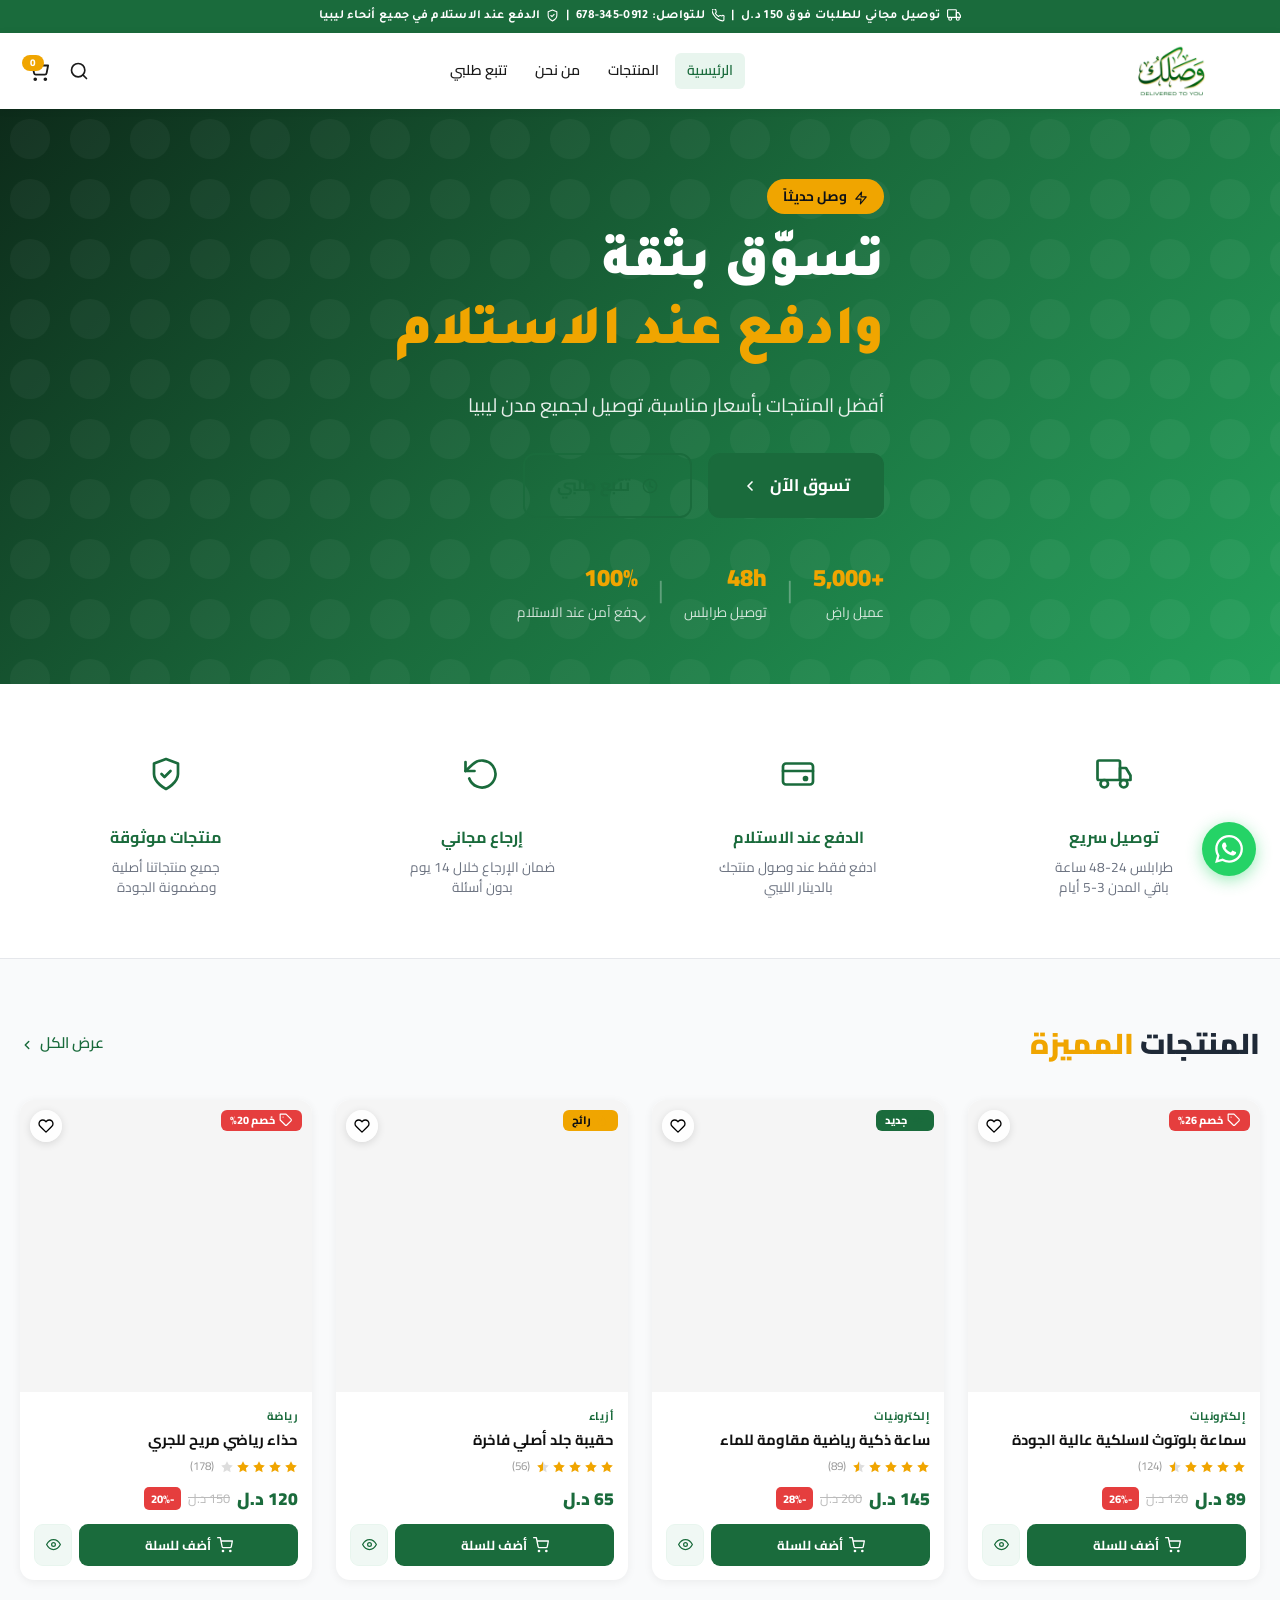
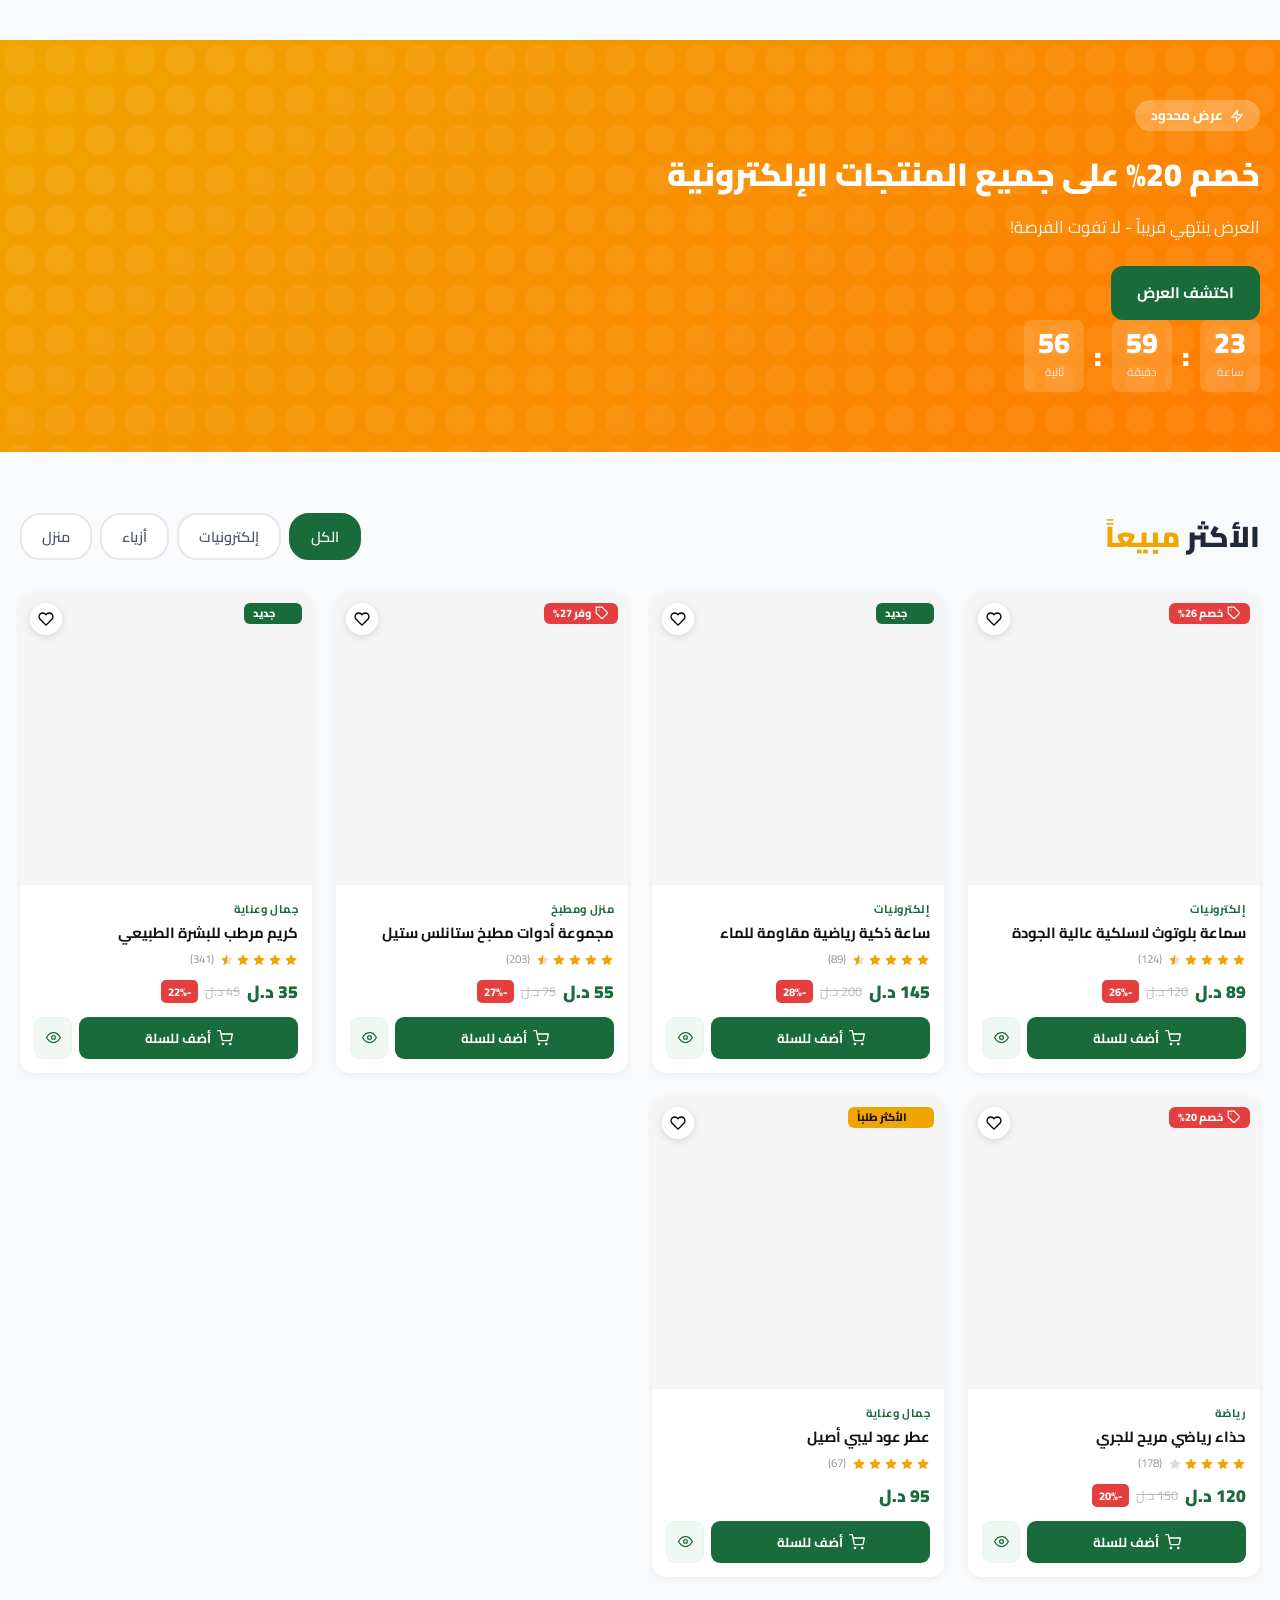
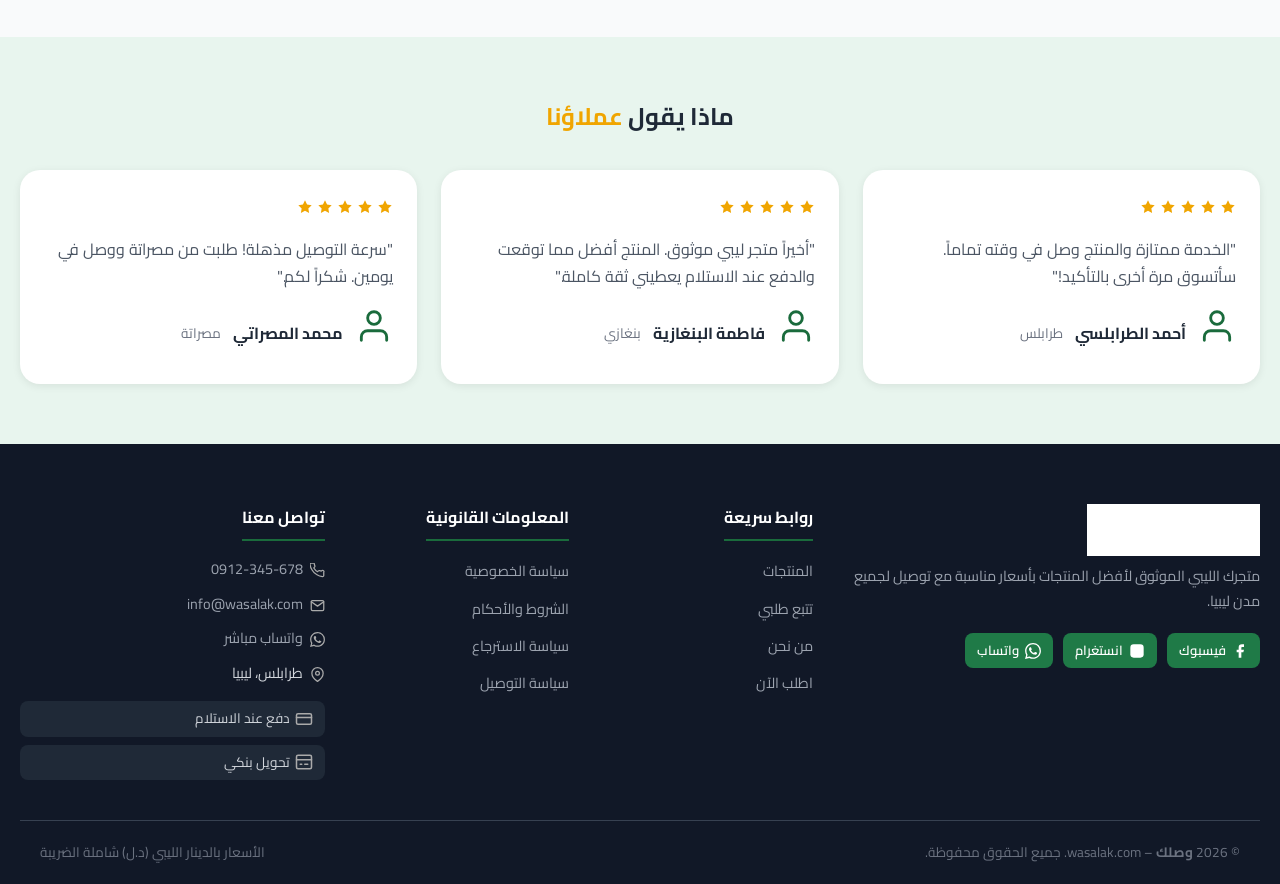
==== commit 60292cf8: "Update footer copyright year to 2026" ====
--- a/index.html
+++ b/index.html
@@ -782,7 +782,7 @@
     </div>
 
     <div class="footer-bottom">
-      <p>© 2025 <strong>وصلك</strong> – wasalak.com. جميع الحقوق محفوظة.</p>
+      <p>© 2026 <strong>وصلك</strong> – wasalak.com. جميع الحقوق محفوظة.</p>
       <p>الأسعار بالدينار الليبي (د.ل) شاملة الضريبة</p>
     </div>
   </div>
